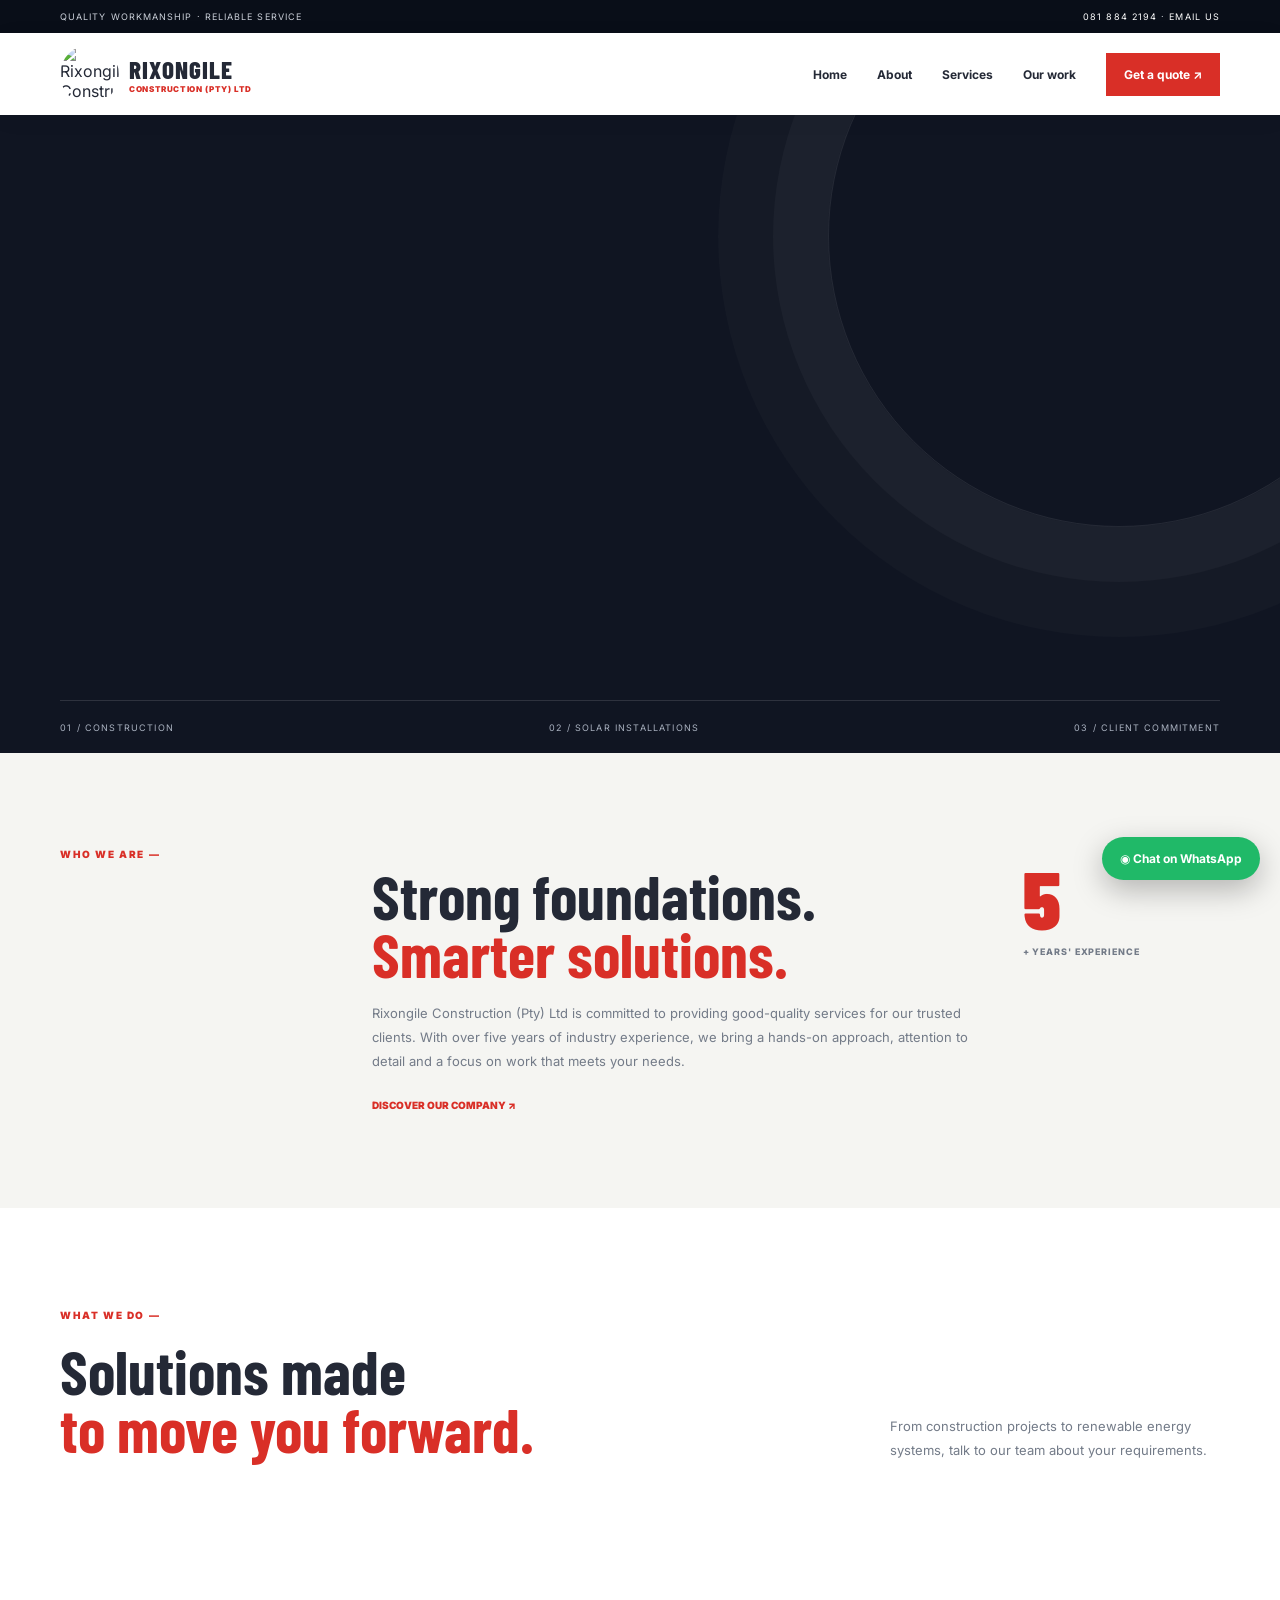
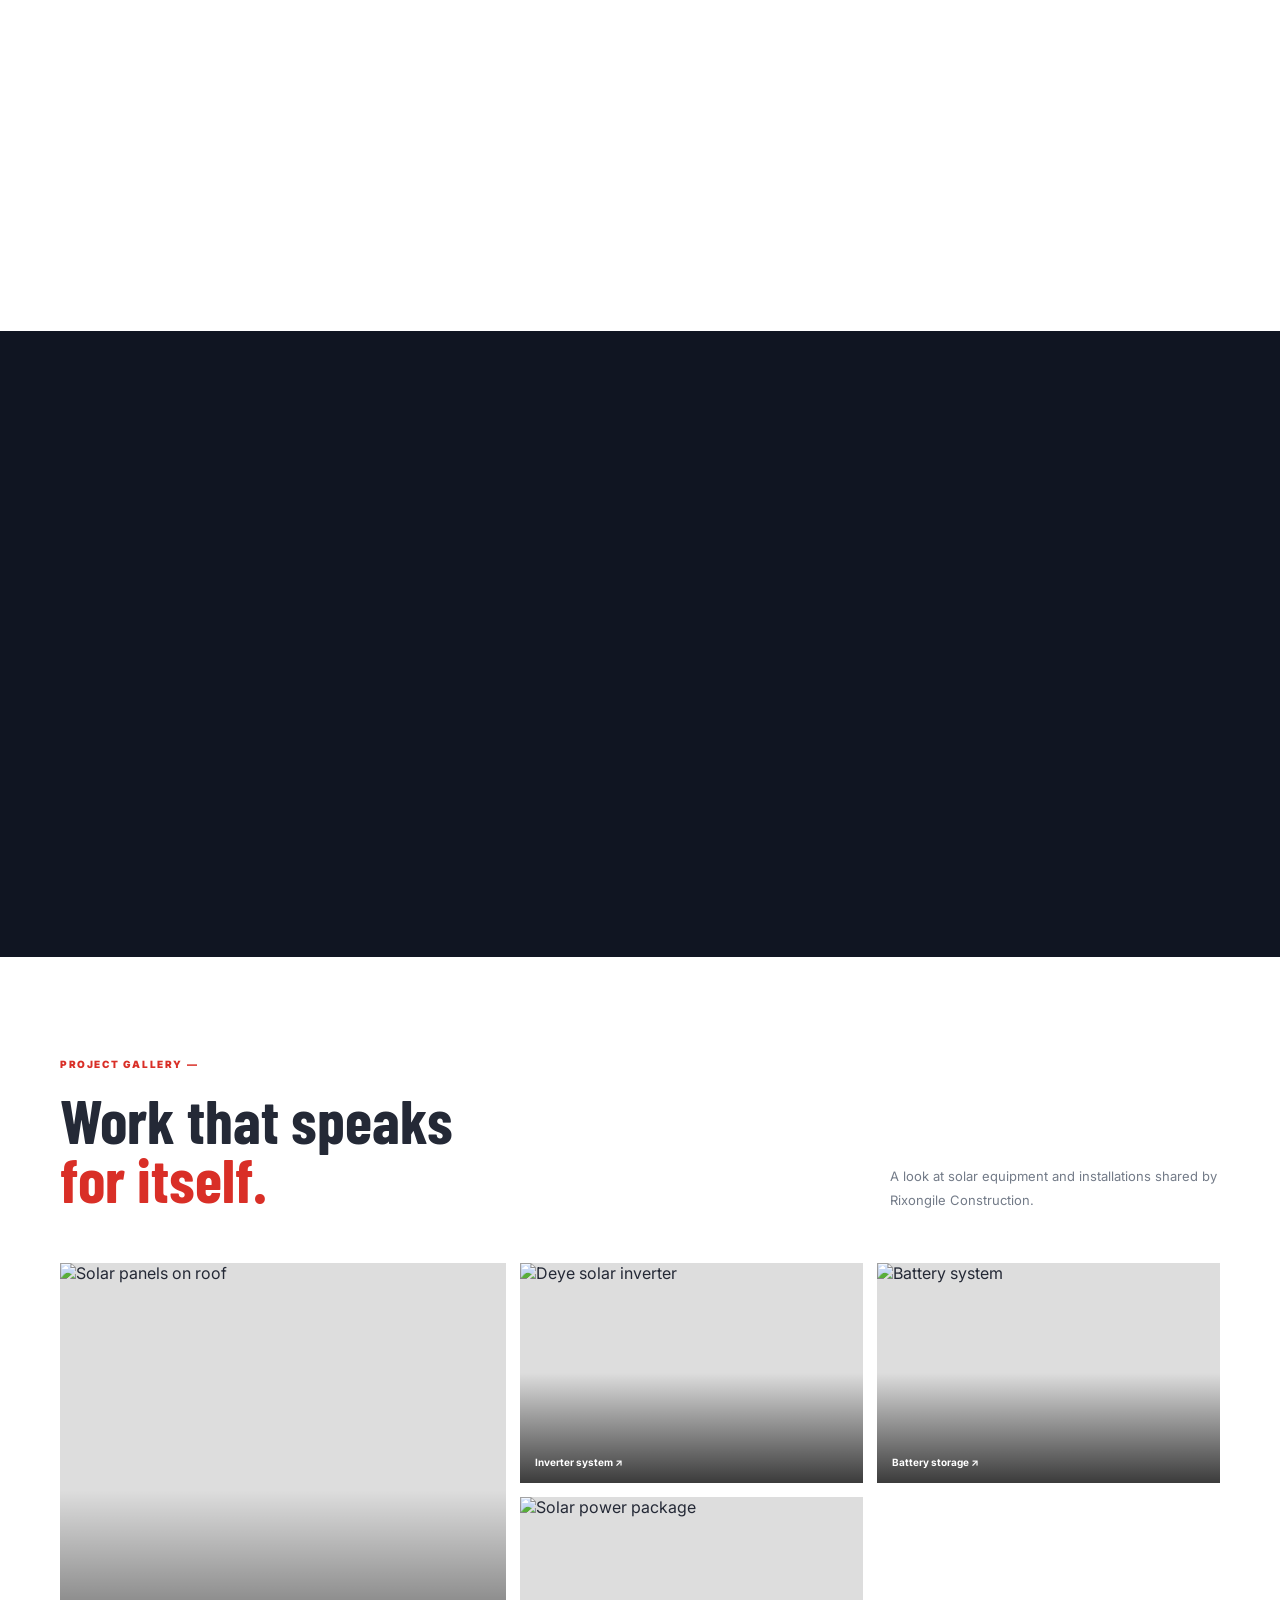
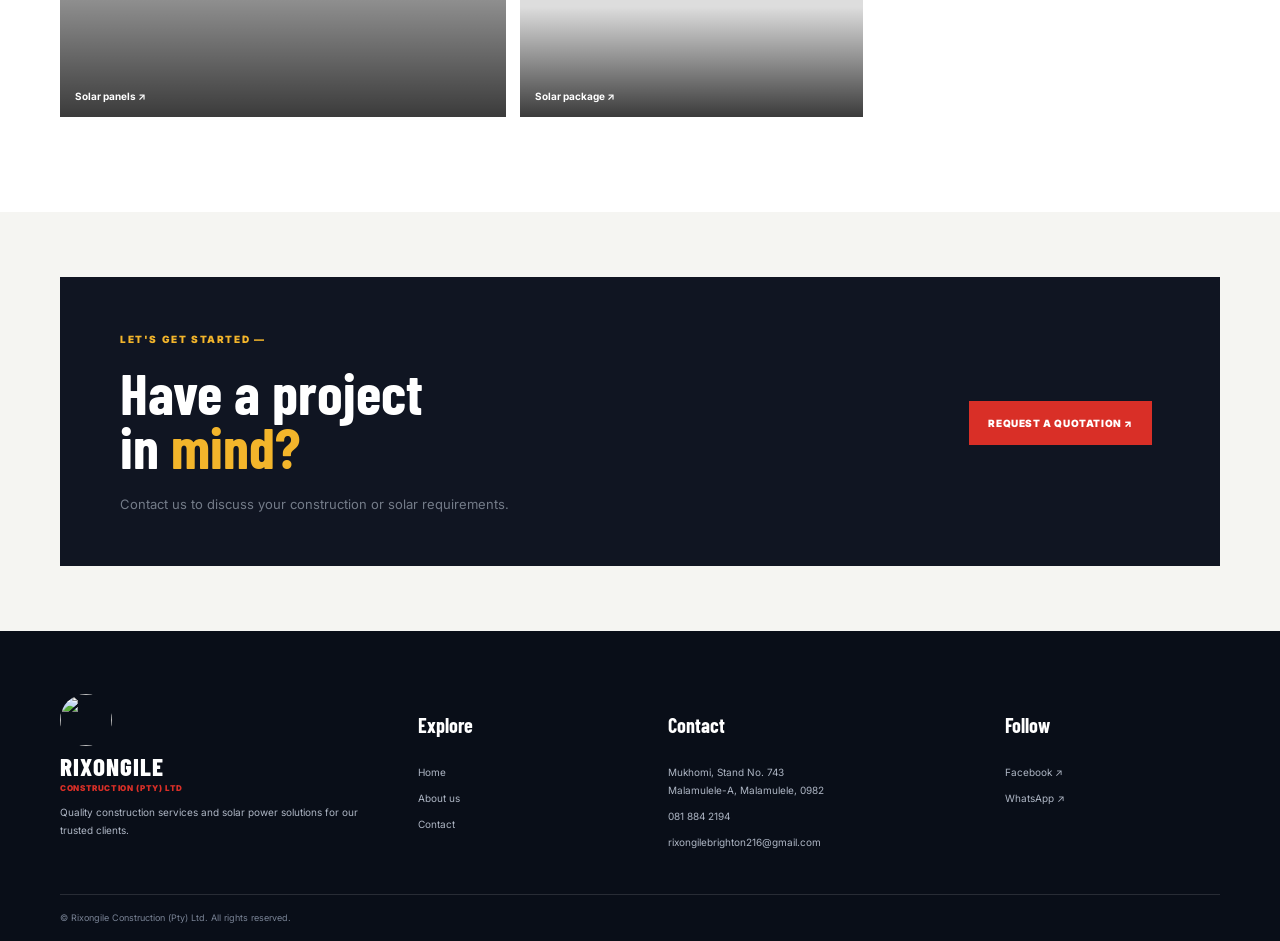
==== index.html @ 3d1c003c "commit commit" ====
<!doctype html><html lang="en"><head><meta charset="UTF-8"><meta name="viewport" content="width=device-width, initial-scale=1"><meta name="theme-color" content="#101522"><link rel="preconnect" href="https://fonts.googleapis.com"><link rel="preconnect" href="https://fonts.gstatic.com" crossorigin><link href="https://fonts.googleapis.com/css2?family=Barlow+Condensed:wght@500;600;700;800;900&family=Inter:wght@400;500;600;700;800&display=swap" rel="stylesheet"><link rel="stylesheet" href="styles.css"><meta name="description" content="Rixongile Construction (Pty) Ltd — construction and solar power solutions."><title>Rixongile Construction | Construction & Solar Solutions</title></head><body><div class="top"><div class="container">QUALITY WORKMANSHIP · RELIABLE SERVICE <span><a href="tel:+27818842194">081 884 2194</a> · <a href="mailto:rixongilebrighton216@gmail.com">EMAIL US</a></span></div></div><header><div class="container nav"><a class="brand" href="index.html"><img src="assets/logo-rixongile.jpg" alt="Rixongile Construction logo"><span><b>RIXONGILE</b><small>CONSTRUCTION (PTY) LTD</small></span></a><button class="menu" aria-label="Toggle menu">☰</button><nav><a href="index.html">Home</a><a href="about.html">About</a><a href="index.html#services">Services</a><a href="index.html#work">Our work</a><a class="navbtn" href="contact.html">Get a quote ↗</a></nav></div></header><main><section class="hero"><div class="container heroGrid"><div class="reveal"><label>BUILDING TRUST. POWERING TOMORROW.</label><h1>BUILD WITH<br><em>CONFIDENCE.</em></h1><p>Practical construction services and dependable solar solutions, delivered with care, quality and commitment.</p><a class="btn red" href="contact.html">REQUEST A FREE QUOTE ↗</a> <a class="btn ghost" href="#services">EXPLORE SERVICES</a><div class="proof">✓ &nbsp; Over 5 years of industry experience</div></div><div class="heroPic reveal"><img src="assets/solar-panels-roof.jpg" alt="Solar panels installed on a roof"><div class="float">☀ &nbsp; SOLAR POWER SOLUTIONS</div></div></div><div class="container strip">01 / CONSTRUCTION <span>02 / SOLAR INSTALLATIONS</span><span>03 / CLIENT COMMITMENT</span></div></section>
<section class="intro section"><div class="container introGrid"><label>WHO WE ARE —</label><div><h2>Strong foundations.<br><em>Smarter solutions.</em></h2><p>Rixongile Construction (Pty) Ltd is committed to providing good-quality services for our trusted clients. With over five years of industry experience, we bring a hands-on approach, attention to detail and a focus on work that meets your needs.</p><a class="link" href="about.html">DISCOVER OUR COMPANY ↗</a></div><strong class="stat">5<small>+ YEARS' EXPERIENCE</small></strong></div></section>
<section class="section" id="services"><div class="container"><div class="heading"><div><label>WHAT WE DO —</label><h2>Solutions made<br><em>to move you forward.</em></h2></div><p>From construction projects to renewable energy systems, talk to our team about your requirements.</p></div><div class="cards"><article class="card reveal" data-tilt><b>01</b><div class="symbol">⌂</div><h3>Construction services</h3><p>Quality-focused construction services shaped around your project needs, with clear communication from enquiry to completion.</p><a href="contact.html?service=Construction%20services">DISCUSS YOUR PROJECT ↗</a></article><article class="card reveal" data-tilt><b>02</b><div class="symbol">☼</div><h3>Solar power solutions</h3><p>Solar panels, inverters and battery storage solutions to help you make better use of clean, reliable energy.</p><a href="contact.html?service=Solar%20power%20solutions">ASK ABOUT SOLAR ↗</a></article><article class="card reveal" data-tilt><b>03</b><div class="symbol">✦</div><h3>Project consultations</h3><p>Tell us what you have in mind. We can discuss your goals, site requirements and next steps for a quotation.</p><a href="contact.html?service=Project%20consultation">START A CONVERSATION ↗</a></article></div></div></section>
<section class="dark section"><div class="container split"><img class="featureImg reveal" src="assets/solar-inverter-installation.jpg" alt="Solar inverter and battery installation"><div class="reveal"><label>WHY CHOOSE US —</label><h2>Quality is not<br><em>an afterthought.</em></h2><p>We believe good service starts with understanding what matters to the client. Our focus is on practical solutions, professional conduct and quality work.</p><ul><li>✓ More than 5 years of industry experience</li><li>✓ Customer-focused service</li><li>✓ Construction and solar enquiries</li><li>✓ Clear communication and quotations</li></ul><a class="btn white" href="about.html">MORE ABOUT US ↗</a></div></div></section>
<section class="section" id="work"><div class="container"><div class="heading"><div><label>PROJECT GALLERY —</label><h2>Work that speaks<br><em>for itself.</em></h2></div><p>A look at solar equipment and installations shared by Rixongile Construction.</p></div><div class="gallery"><a href="assets/solar-panels-roof.jpg" target="_blank"><img src="assets/solar-panels-roof.jpg" alt="Solar panels on roof"><b>Solar panels ↗</b></a><a href="assets/solar-inverter-system.jpg" target="_blank"><img src="assets/solar-inverter-system.jpg" alt="Deye solar inverter"><b>Inverter system ↗</b></a><a href="assets/solar-system-installation.jpg" target="_blank"><img src="assets/solar-system-installation.jpg" alt="Battery system"><b>Battery storage ↗</b></a><a href="assets/solar-advertisement.jpg" target="_blank"><img src="assets/solar-advertisement.jpg" alt="Solar power package"><b>Solar package ↗</b></a></div></div></section>
<section class="callout"><div class="container callInner"><div><label>LET'S GET STARTED —</label><h2>Have a project<br>in <em>mind?</em></h2><p>Contact us to discuss your construction or solar requirements.</p></div><a class="btn red" href="contact.html">REQUEST A QUOTATION ↗</a></div></section></main><footer><div class="container foot"><div><a class="brand inverse" href="index.html"><img src="assets/logo-rixongile.jpg" alt=""><span><b>RIXONGILE</b><small>CONSTRUCTION (PTY) LTD</small></span></a><p>Quality construction services and solar power solutions for our trusted clients.</p></div><div><h4>Explore</h4><a href="index.html">Home</a><a href="about.html">About us</a><a href="contact.html">Contact</a></div><div><h4>Contact</h4><p>Mukhomi, Stand No. 743<br>Malamulele-A, Malamulele, 0982</p><a href="tel:+27818842194">081 884 2194</a><a href="mailto:rixongilebrighton216@gmail.com">rixongilebrighton216@gmail.com</a></div><div><h4>Follow</h4><a target="_blank" rel="noopener" href="https://www.facebook.com/p/Rixongile-construction-ptyltd-61550637435289/">Facebook ↗</a><a href="https://wa.me/27818842194">WhatsApp ↗</a></div></div><div class="container copyright">© <span id="year"></span> Rixongile Construction (Pty) Ltd. All rights reserved.</div></footer><a class="whatsapp" target="_blank" rel="noopener" href="https://wa.me/27818842194?text=Hello%20Rixongile%20Construction%2C%20I%20would%20like%20to%20make%20an%20enquiry.">◉ <b>Chat on WhatsApp</b></a><script src="script.js"></script></body></html>
---- styles.css ----
*{box-sizing:border-box} :root{--navy:#101522;--red:#d92f27;--gold:#f3b52b;--ink:#242936;--muted:#737b88;--paper:#f5f5f2}html{scroll-behavior:smooth;scroll-padding-top:90px}body{margin:0;font-family:Inter,Arial,sans-serif;color:var(--ink)}a{text-decoration:none;color:inherit}.container{width:min(1160px,calc(100% - 42px));margin:auto}.top{background:#090e18;color:#cbd0d9;font-size:9px;letter-spacing:.12em;padding:11px 0}.top .container{display:flex;justify-content:space-between}.top a{color:white}header{height:82px;position:sticky;top:0;z-index:20;background:#fff;box-shadow:0 4px 22px #0000000c}.nav{height:100%;display:flex;align-items:center;justify-content:space-between}.brand{display:flex;align-items:center;gap:10px}.brand img{width:59px;height:59px;object-fit:contain;border-radius:50%}.brand span{display:flex;flex-direction:column}.brand b{font:800 25px 'Barlow Condensed',sans-serif;letter-spacing:.04em}.brand small{font-size:8px;font-weight:900;color:var(--red);letter-spacing:.08em}.nav nav{display:flex;align-items:center;gap:30px;font-size:12px;font-weight:700}.nav nav a:hover{color:var(--red)}.navbtn{background:var(--red);color:white!important;padding:14px 18px}.menu{display:none;border:0;background:none;font-size:25px}.hero{background:var(--navy);color:#fff;position:relative;overflow:hidden}.hero:after{content:"";position:absolute;width:580px;height:580px;border:1px solid #ffffff16;border-radius:50%;right:-130px;top:-170px;box-shadow:0 0 0 55px #ffffff08,0 0 0 110px #ffffff05}.heroGrid{min-height:585px;display:grid;grid-template-columns:1fr 1fr;align-items:center;gap:55px;padding-top:45px;padding-bottom:70px;position:relative;z-index:1}.hero label,.innerHero label,label{font-size:10px;font-weight:900;letter-spacing:.16em;color:var(--red)}.hero label,.innerHero label,.dark label,.callout label{color:var(--gold)}h1,h2,h3{font-family:'Barlow Condensed',sans-serif}h1{font-size:clamp(66px,8vw,100px);line-height:.85;margin:24px 0}h1 em,h2 em{font-style:normal;color:var(--gold)}h2{font-size:clamp(43px,5vw,62px);line-height:.94;margin:18px 0}p{font-size:13px;line-height:1.85;color:var(--muted)}.hero p,.innerHero p,.dark p{color:#c0c7d2;max-width:490px}.btn{display:inline-block;padding:16px 19px;font-size:10px;font-weight:900;letter-spacing:.06em;margin:14px 8px 10px 0;transition:.3s}.btn:hover{transform:translateY(-4px);box-shadow:0 12px 24px #0003}.red{background:var(--red);color:#fff}.ghost{border:1px solid #ffffff66;color:white}.white{background:#fff;color:var(--navy)}.proof{margin-top:27px;font-size:11px;color:#e5e8ed}.heroPic{height:420px;position:relative;perspective:900px}.heroPic img{width:100%;height:100%;object-fit:cover;border:8px solid #ffffff15;box-shadow:0 30px 65px #0007;transform:rotateY(-7deg);transition:.5s}.heroPic img:hover{transform:rotateY(0) translateY(-6px)}.float{position:absolute;bottom:20px;left:-20px;background:white;color:var(--ink);padding:17px;font-size:10px;font-weight:900;box-shadow:0 15px 35px #0003}.strip{height:53px;display:flex;align-items:center;justify-content:space-between;color:#aab2c0;font-size:9px;letter-spacing:.13em;border-top:1px solid #ffffff20}.section{padding:95px 0}.intro{background:var(--paper)}.introGrid{display:grid;grid-template-columns:1fr 2.2fr .7fr;gap:30px}.intro h2 em,.heading h2 em,.contactGrid h2 em{color:var(--red)}.stat{font:900 82px 'Barlow Condensed';color:var(--red)}.stat small{display:block;font:800 9px Inter;color:var(--muted);letter-spacing:.1em}.link,.card a{color:var(--red);font-size:10px;font-weight:900;display:inline-block;margin-top:13px}.heading{display:flex;justify-content:space-between;align-items:end;gap:30px;margin-bottom:38px}.heading p{max-width:330px}.cards{display:grid;grid-template-columns:repeat(3,1fr);gap:17px}.card{background:#f5f5f3;padding:30px;min-height:270px;border:1px solid #e9e9e8;transition:.35s;transform-style:preserve-3d}.card:hover{background:#fff;box-shadow:0 20px 55px #10152220}.card> b{font:700 14px 'Barlow Condensed';color:#9299a4}.symbol{font-size:40px;color:var(--red);margin:27px 0 12px;transform:translateZ(25px)}.card h3{font-size:29px;margin:8px 0}.card p{font-size:12px}.dark{background:var(--navy);color:#fff}.split{display:grid;grid-template-columns:1fr 1fr;align-items:center;gap:75px}.featureImg{width:100%;height:420px;object-fit:cover;box-shadow:18px 18px 0 var(--red)}.dark ul{list-style:none;padding:0;margin:25px 0}.dark li{font-size:11px;color:#dce0e7;margin:14px 0}.gallery{display:grid;grid-template-columns:1.3fr 1fr 1fr;grid-auto-rows:220px;gap:14px}.gallery a{position:relative;overflow:hidden;background:#ddd}.gallery a:first-child{grid-row:span 2}.gallery img{width:100%;height:100%;object-fit:cover;transition:.6s}.gallery a:hover img{transform:scale(1.08)}.gallery a:after{content:"";position:absolute;inset:50% 0 0;background:linear-gradient(transparent,#000b)}.gallery b{position:absolute;bottom:15px;left:15px;color:white;z-index:1;font-size:10px}.callout{background:var(--paper);padding:65px 0}.callInner{background:var(--navy);color:white;padding:50px 60px;display:flex;align-items:center;justify-content:space-between;gap:30px}.callInner h2{font-size:58px}.callInner p{margin-bottom:0}.innerHero{background:var(--navy);color:white;padding:85px 0;position:relative;overflow:hidden}.innerHero:after{content:"";position:absolute;right:10%;top:-120px;width:420px;height:420px;border:1px solid #ffffff20;border-radius:50%;box-shadow:0 0 0 50px #ffffff08}.innerHero .container{position:relative;z-index:1}.innerHero h1{font-size:clamp(65px,8vw,90px)}.aboutSplit{padding-top:10px}.contactGrid{display:grid;grid-template-columns:.9fr 1.1fr;gap:75px}.contactGrid h2{font-size:58px}.contactItem{display:flex;gap:15px;align-items:center;margin:26px 0;color:var(--red);font-size:23px}.contactItem span{display:flex;flex-direction:column;gap:6px;color:var(--ink)}.contactItem small{font-size:9px;letter-spacing:.12em;color:#89909a;font-weight:900}.contactItem b{font-size:12px}.formBox{background:var(--paper);padding:32px}.formBox h3{font-size:32px;margin:0}.formBox>p{font-size:11px}.formBox form{display:flex;flex-direction:column}.formBox label{color:var(--ink);font-size:10px;letter-spacing:0;margin:12px 0 6px}.formBox input,.formBox select,.formBox textarea{border:1px solid #dfe1e4;background:#fff;padding:13px;font:12px Inter;outline:none}.formBox input:focus,.formBox select:focus,.formBox textarea:focus{border-color:var(--red)}.formBox button{border:0;cursor:pointer;margin-top:18px}.formBox small{font-size:9px;color:#7c8490;line-height:1.6;margin-top:12px}.hours{display:grid;grid-template-columns:1fr 1fr;gap:70px;align-items:center}.hoursBox{background:#fff;color:var(--ink);padding:25px 30px}.hoursBox p{display:flex;justify-content:space-between;border-bottom:1px solid #eee;padding:10px 0;font-size:11px}.hoursBox b{color:var(--ink)}.hoursBox small{font-size:9px;color:#7b8390;line-height:1.6}footer{background:#090e18;color:#fff;padding:55px 0 18px}.foot{display:grid;grid-template-columns:1.5fr 1fr 1.4fr 1fr;gap:35px;padding-bottom:35px}.foot p,.foot a{font-size:10px;line-height:1.8;color:#aeb6c4;display:block;margin:8px 0}.foot h4{font:700 20px 'Barlow Condensed'}.inverse b{color:#fff}.inverse img{width:52px;height:52px}.copyright{border-top:1px solid #ffffff20;padding-top:17px;color:#798395;font-size:9px}.whatsapp{position:fixed;right:20px;bottom:20px;background:#20b968;color:#fff;border-radius:35px;padding:14px 18px;z-index:30;box-shadow:0 10px 30px #0004;font-size:12px}.reveal{opacity:0;transform:translateY(22px);transition:.7s}.reveal.visible{opacity:1;transform:none}@media(max-width:850px){.nav nav{gap:15px}.heroGrid{gap:25px}.split{gap:40px}.foot{grid-template-columns:1fr 1fr}.contactGrid{gap:35px}}@media(max-width:650px){.container{width:calc(100% - 34px)}.top .container{justify-content:center}.top .container:before{content:"";display:none}.top .container{font-size:8px}.top .container span{margin-left:10px}header{height:70px}.brand img{width:48px;height:48px}.brand b{font-size:22px}.menu{display:block}.nav nav{display:none;position:absolute;top:70px;left:0;right:0;background:white;padding:15px 22px 22px;box-shadow:0 12px 20px #0002;flex-direction:column;align-items:stretch;gap:0}.nav nav.open{display:flex}.nav nav a{padding:13px 0;border-bottom:1px solid #eee}.nav nav .navbtn{text-align:center;margin-top:10px;padding:13px}.heroGrid{grid-template-columns:1fr;padding-top:58px;padding-bottom:70px;gap:35px}.heroGrid h1{font-size:72px}.heroPic{height:300px}.heroPic img{transform:none}.float{left:0;bottom:10px}.strip{font-size:7px}.strip span:nth-child(2){display:none}.section{padding:68px 0}.introGrid{grid-template-columns:1fr;gap:16px}.stat{font-size:60px}.heading{display:block}.heading p{margin-top:15px}.cards{grid-template-columns:1fr}.card{min-height:230px}.split,.contactGrid,.hours{grid-template-columns:1fr;gap:38px}.featureImg{height:310px;box-shadow:12px 12px 0 var(--red)}.gallery{grid-template-columns:1fr 1fr;grid-auto-rows:160px;gap:9px}.gallery a:first-child{grid-row:span 2}.callInner{display:block;padding:32px 25px}.callInner h2{font-size:48px}.innerHero{padding:65px 0}.innerHero h1{font-size:65px}.contactGrid h2{font-size:50px}.formBox{padding:25px 19px}.foot{grid-template-columns:1fr 1fr;gap:20px}.foot>div:first-child{grid-column:span 2}.whatsapp{right:12px;bottom:12px;padding:12px 15px}}@media(prefers-reduced-motion:reduce){*{scroll-behavior:auto!important;transition:none!important}.reveal{opacity:1;transform:none}}
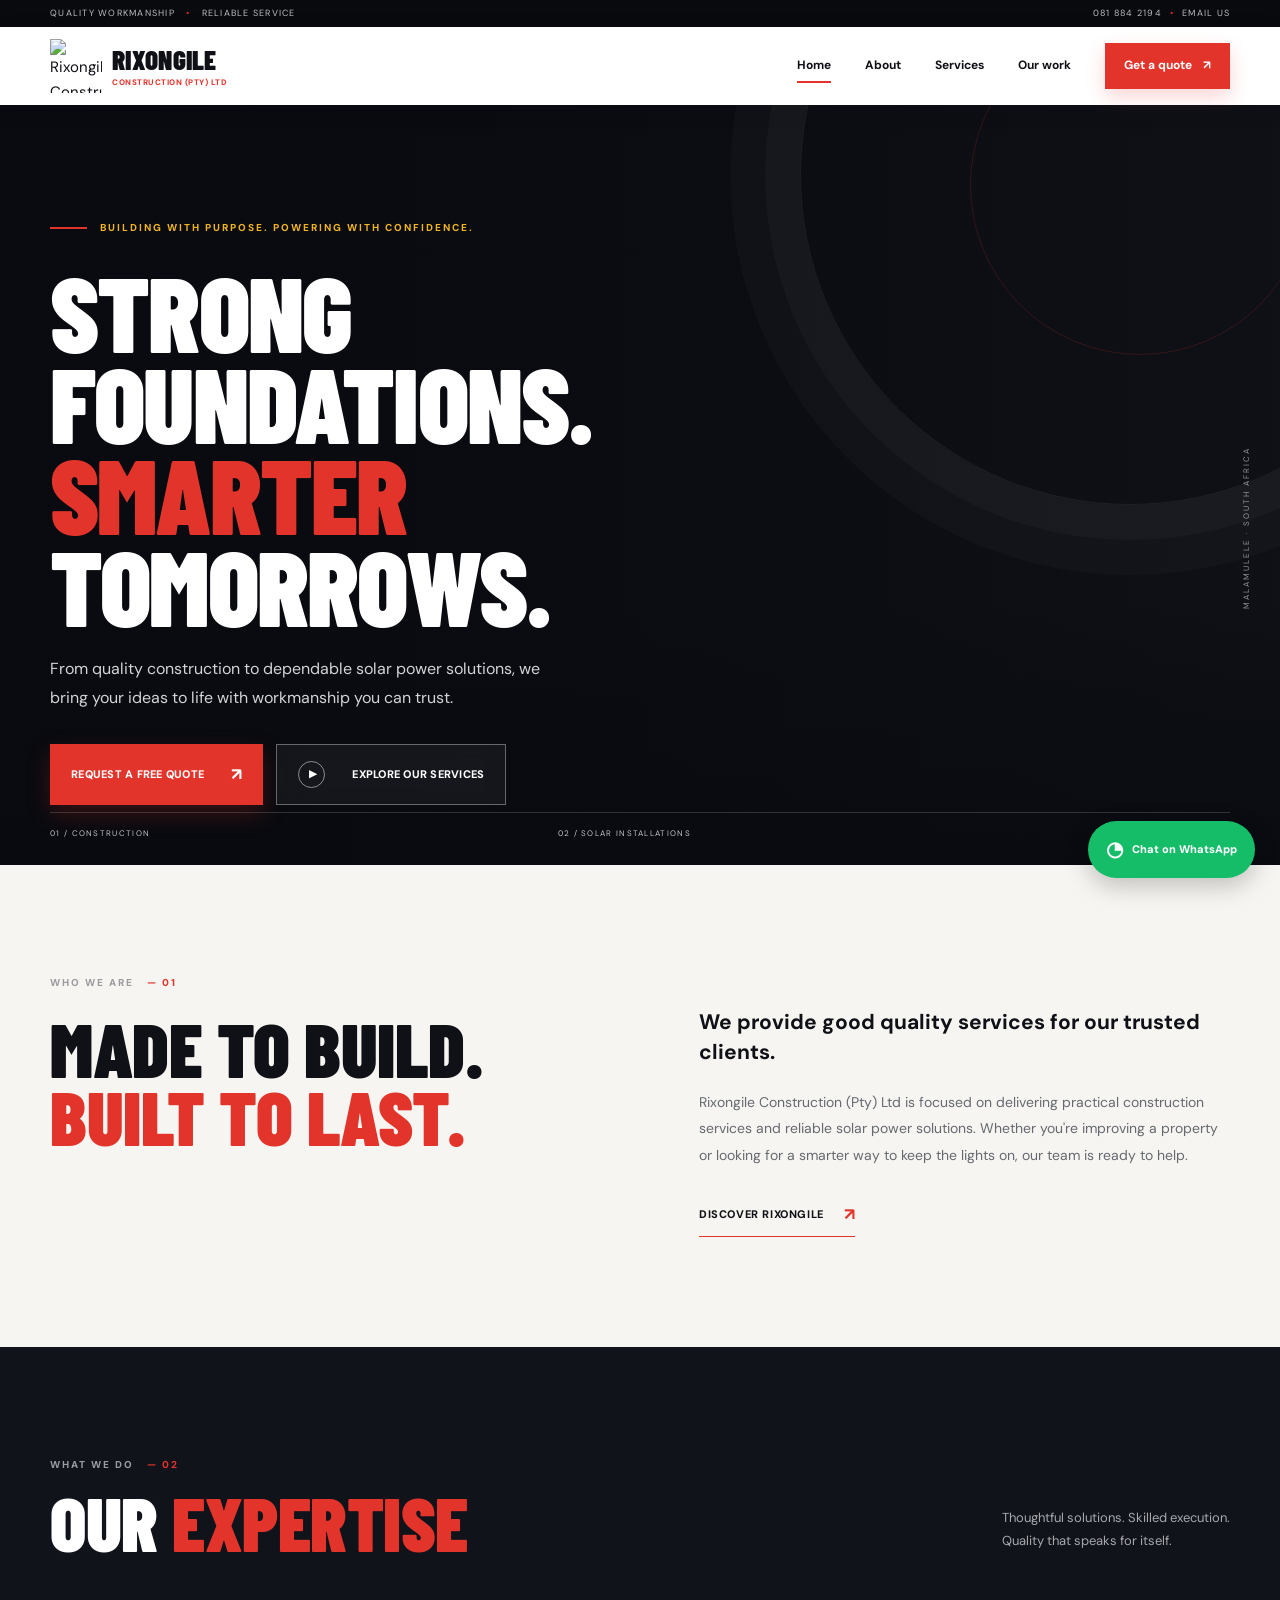
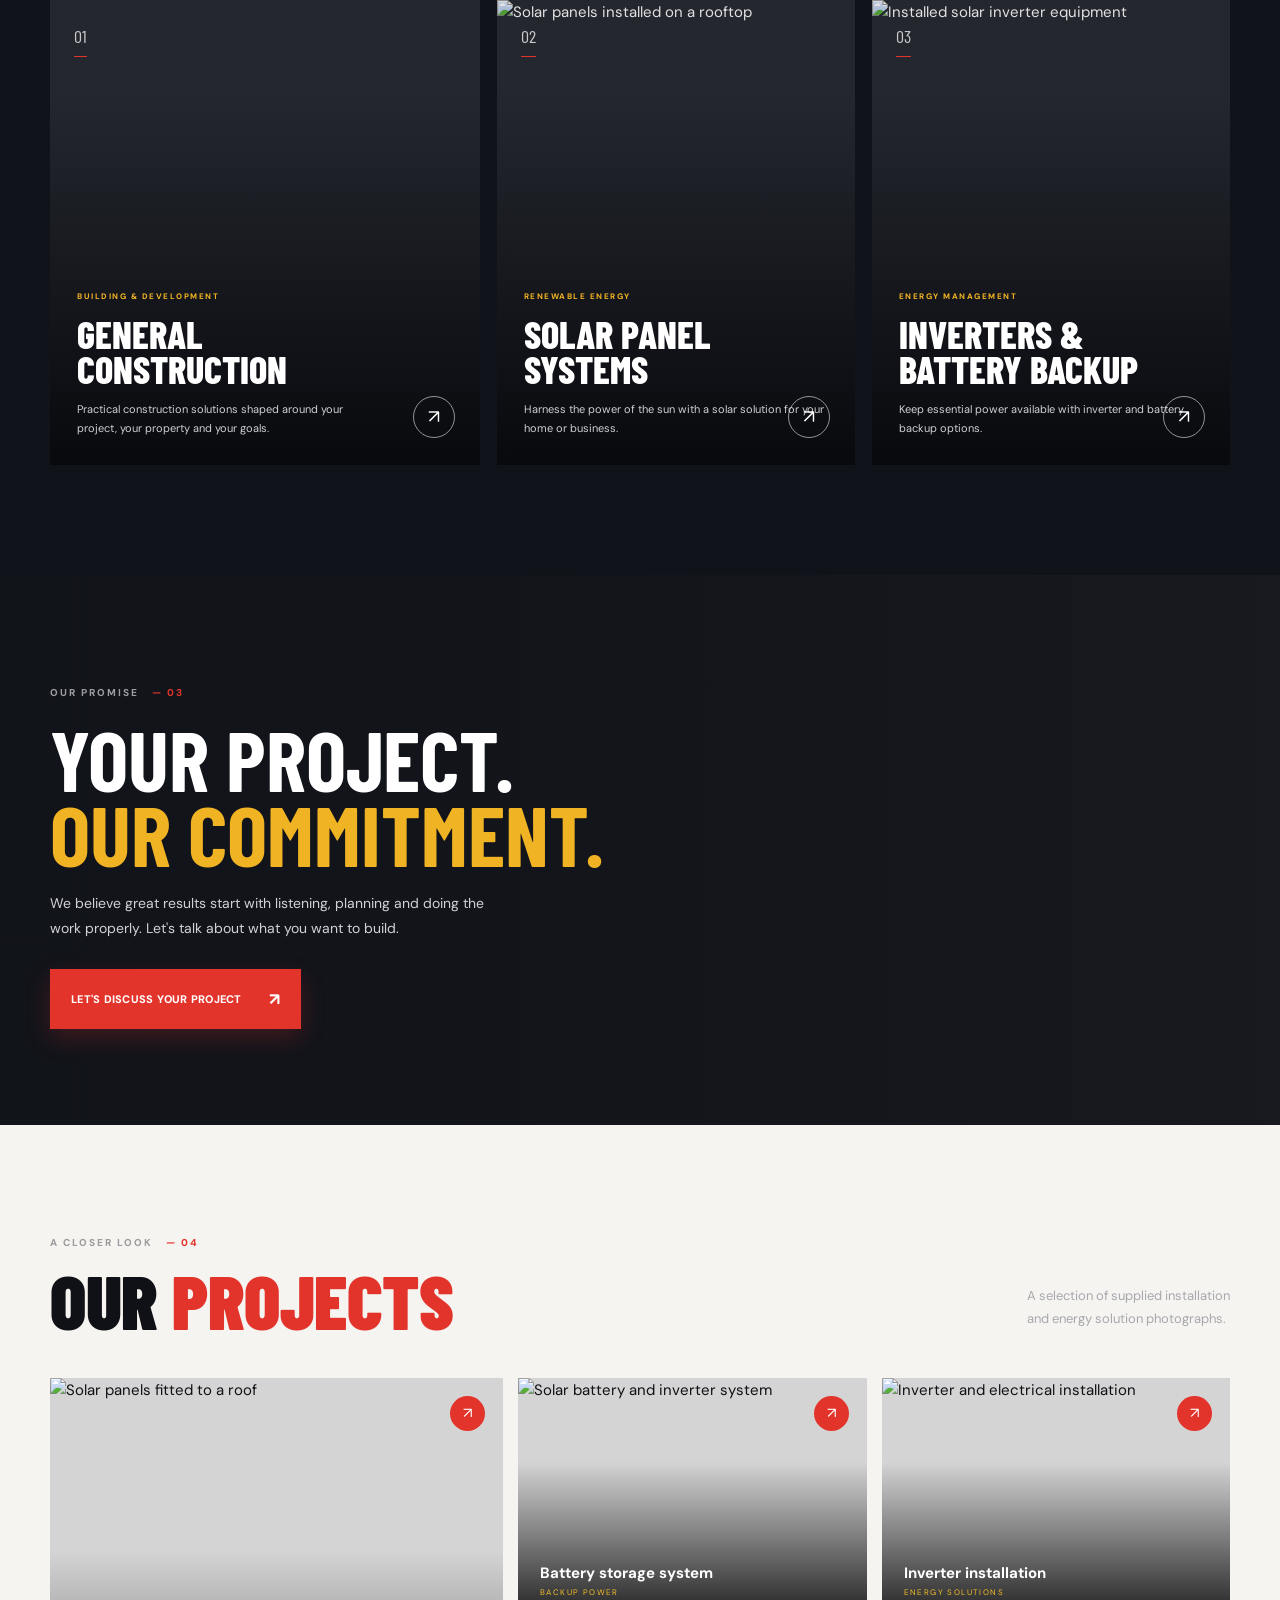
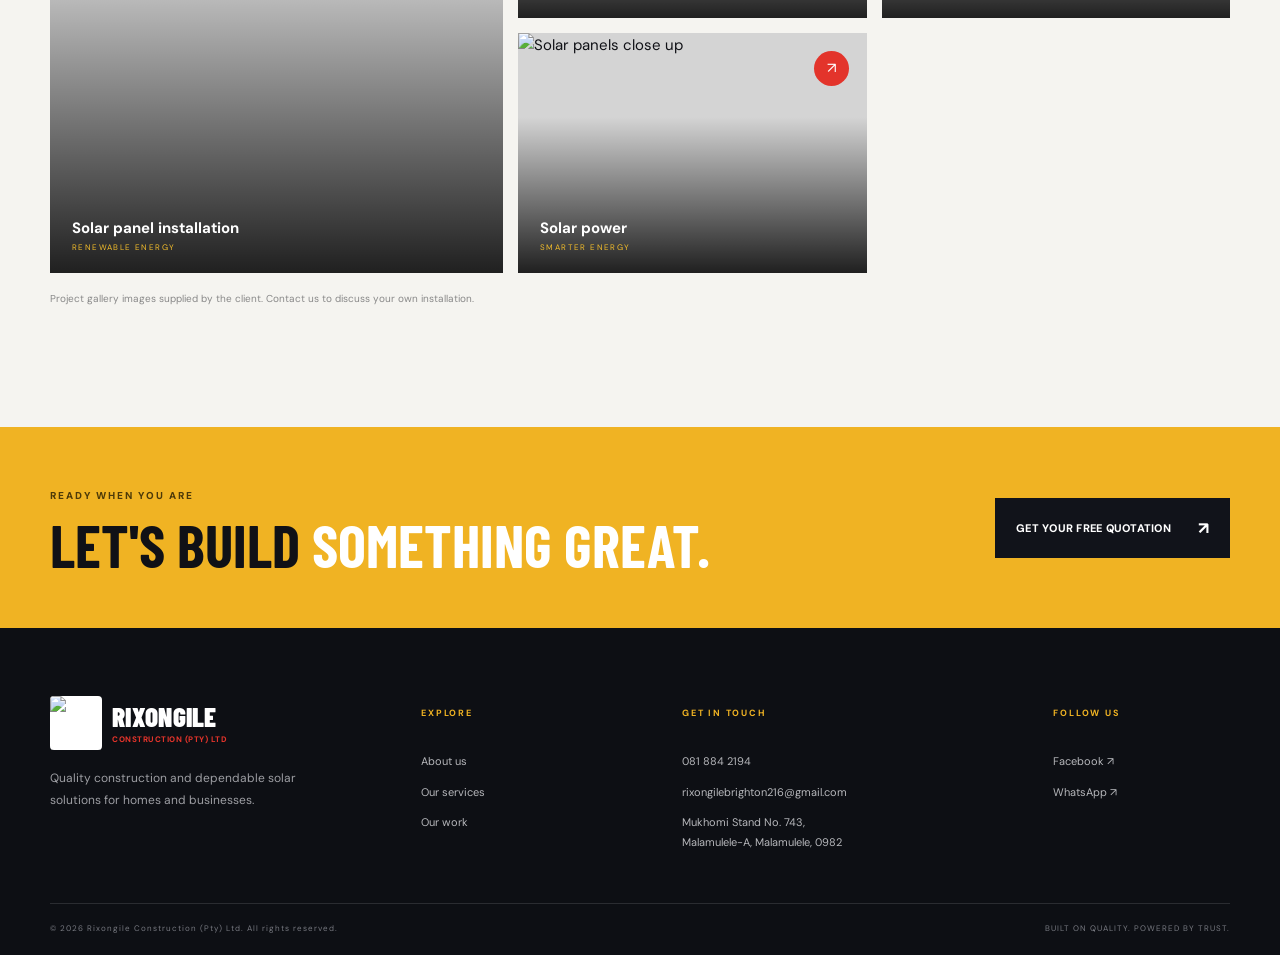
==== commit 35023281: "add files commit" ====
--- a/index.html
+++ b/index.html
@@ -1,6 +1,49 @@
-<!doctype html><html lang="en"><head><meta charset="UTF-8"><meta name="viewport" content="width=device-width, initial-scale=1"><meta name="theme-color" content="#101522"><link rel="preconnect" href="https://fonts.googleapis.com"><link rel="preconnect" href="https://fonts.gstatic.com" crossorigin><link href="https://fonts.googleapis.com/css2?family=Barlow+Condensed:wght@500;600;700;800;900&family=Inter:wght@400;500;600;700;800&display=swap" rel="stylesheet"><link rel="stylesheet" href="styles.css"><meta name="description" content="Rixongile Construction (Pty) Ltd — construction and solar power solutions."><title>Rixongile Construction | Construction & Solar Solutions</title></head><body><div class="top"><div class="container">QUALITY WORKMANSHIP · RELIABLE SERVICE <span><a href="tel:+27818842194">081 884 2194</a> · <a href="mailto:rixongilebrighton216@gmail.com">EMAIL US</a></span></div></div><header><div class="container nav"><a class="brand" href="index.html"><img src="assets/logo-rixongile.jpg" alt="Rixongile Construction logo"><span><b>RIXONGILE</b><small>CONSTRUCTION (PTY) LTD</small></span></a><button class="menu" aria-label="Toggle menu">☰</button><nav><a href="index.html">Home</a><a href="about.html">About</a><a href="index.html#services">Services</a><a href="index.html#work">Our work</a><a class="navbtn" href="contact.html">Get a quote ↗</a></nav></div></header><main><section class="hero"><div class="container heroGrid"><div class="reveal"><label>BUILDING TRUST. POWERING TOMORROW.</label><h1>BUILD WITH<br><em>CONFIDENCE.</em></h1><p>Practical construction services and dependable solar solutions, delivered with care, quality and commitment.</p><a class="btn red" href="contact.html">REQUEST A FREE QUOTE ↗</a> <a class="btn ghost" href="#services">EXPLORE SERVICES</a><div class="proof">✓ &nbsp; Over 5 years of industry experience</div></div><div class="heroPic reveal"><img src="assets/solar-panels-roof.jpg" alt="Solar panels installed on a roof"><div class="float">☀ &nbsp; SOLAR POWER SOLUTIONS</div></div></div><div class="container strip">01 / CONSTRUCTION <span>02 / SOLAR INSTALLATIONS</span><span>03 / CLIENT COMMITMENT</span></div></section>
-<section class="intro section"><div class="container introGrid"><label>WHO WE ARE —</label><div><h2>Strong foundations.<br><em>Smarter solutions.</em></h2><p>Rixongile Construction (Pty) Ltd is committed to providing good-quality services for our trusted clients. With over five years of industry experience, we bring a hands-on approach, attention to detail and a focus on work that meets your needs.</p><a class="link" href="about.html">DISCOVER OUR COMPANY ↗</a></div><strong class="stat">5<small>+ YEARS' EXPERIENCE</small></strong></div></section>
-<section class="section" id="services"><div class="container"><div class="heading"><div><label>WHAT WE DO —</label><h2>Solutions made<br><em>to move you forward.</em></h2></div><p>From construction projects to renewable energy systems, talk to our team about your requirements.</p></div><div class="cards"><article class="card reveal" data-tilt><b>01</b><div class="symbol">⌂</div><h3>Construction services</h3><p>Quality-focused construction services shaped around your project needs, with clear communication from enquiry to completion.</p><a href="contact.html?service=Construction%20services">DISCUSS YOUR PROJECT ↗</a></article><article class="card reveal" data-tilt><b>02</b><div class="symbol">☼</div><h3>Solar power solutions</h3><p>Solar panels, inverters and battery storage solutions to help you make better use of clean, reliable energy.</p><a href="contact.html?service=Solar%20power%20solutions">ASK ABOUT SOLAR ↗</a></article><article class="card reveal" data-tilt><b>03</b><div class="symbol">✦</div><h3>Project consultations</h3><p>Tell us what you have in mind. We can discuss your goals, site requirements and next steps for a quotation.</p><a href="contact.html?service=Project%20consultation">START A CONVERSATION ↗</a></article></div></div></section>
-<section class="dark section"><div class="container split"><img class="featureImg reveal" src="assets/solar-inverter-installation.jpg" alt="Solar inverter and battery installation"><div class="reveal"><label>WHY CHOOSE US —</label><h2>Quality is not<br><em>an afterthought.</em></h2><p>We believe good service starts with understanding what matters to the client. Our focus is on practical solutions, professional conduct and quality work.</p><ul><li>✓ More than 5 years of industry experience</li><li>✓ Customer-focused service</li><li>✓ Construction and solar enquiries</li><li>✓ Clear communication and quotations</li></ul><a class="btn white" href="about.html">MORE ABOUT US ↗</a></div></div></section>
-<section class="section" id="work"><div class="container"><div class="heading"><div><label>PROJECT GALLERY —</label><h2>Work that speaks<br><em>for itself.</em></h2></div><p>A look at solar equipment and installations shared by Rixongile Construction.</p></div><div class="gallery"><a href="assets/solar-panels-roof.jpg" target="_blank"><img src="assets/solar-panels-roof.jpg" alt="Solar panels on roof"><b>Solar panels ↗</b></a><a href="assets/solar-inverter-system.jpg" target="_blank"><img src="assets/solar-inverter-system.jpg" alt="Deye solar inverter"><b>Inverter system ↗</b></a><a href="assets/solar-system-installation.jpg" target="_blank"><img src="assets/solar-system-installation.jpg" alt="Battery system"><b>Battery storage ↗</b></a><a href="assets/solar-advertisement.jpg" target="_blank"><img src="assets/solar-advertisement.jpg" alt="Solar power package"><b>Solar package ↗</b></a></div></div></section>
-<section class="callout"><div class="container callInner"><div><label>LET'S GET STARTED —</label><h2>Have a project<br>in <em>mind?</em></h2><p>Contact us to discuss your construction or solar requirements.</p></div><a class="btn red" href="contact.html">REQUEST A QUOTATION ↗</a></div></section></main><footer><div class="container foot"><div><a class="brand inverse" href="index.html"><img src="assets/logo-rixongile.jpg" alt=""><span><b>RIXONGILE</b><small>CONSTRUCTION (PTY) LTD</small></span></a><p>Quality construction services and solar power solutions for our trusted clients.</p></div><div><h4>Explore</h4><a href="index.html">Home</a><a href="about.html">About us</a><a href="contact.html">Contact</a></div><div><h4>Contact</h4><p>Mukhomi, Stand No. 743<br>Malamulele-A, Malamulele, 0982</p><a href="tel:+27818842194">081 884 2194</a><a href="mailto:rixongilebrighton216@gmail.com">rixongilebrighton216@gmail.com</a></div><div><h4>Follow</h4><a target="_blank" rel="noopener" href="https://www.facebook.com/p/Rixongile-construction-ptyltd-61550637435289/">Facebook ↗</a><a href="https://wa.me/27818842194">WhatsApp ↗</a></div></div><div class="container copyright">© <span id="year"></span> Rixongile Construction (Pty) Ltd. All rights reserved.</div></footer><a class="whatsapp" target="_blank" rel="noopener" href="https://wa.me/27818842194?text=Hello%20Rixongile%20Construction%2C%20I%20would%20like%20to%20make%20an%20enquiry.">◉ <b>Chat on WhatsApp</b></a><script src="script.js"></script></body></html>+<!doctype html>
+<html lang="en">
+<head>
+  <meta charset="utf-8"><meta name="viewport" content="width=device-width,initial-scale=1">
+  <meta name="theme-color" content="#101116"><meta name="description" content="Rixongile Construction (Pty) Ltd — quality construction and solar power solutions in Malamulele and across South Africa. Request a free quotation.">
+  <title>Rixongile Construction (Pty) Ltd | Building Better. Powering Tomorrow.</title>
+  <link rel="preconnect" href="https://fonts.googleapis.com"><link rel="preconnect" href="https://fonts.gstatic.com" crossorigin>
+  <link href="https://fonts.googleapis.com/css2?family=Barlow+Condensed:wght@500;600;700;800;900&family=DM+Sans:wght@400;500;600;700;800&display=swap" rel="stylesheet">
+  <link rel="stylesheet" href="styles.css">
+</head>
+<body>
+  <div class="topline"><div class="wrap top-inner"><span>QUALITY WORKMANSHIP <i>•</i> RELIABLE SERVICE</span><span><a href="tel:+27818842194">081 884 2194</a><i>•</i><a href="mailto:rixongilebrighton216@gmail.com">EMAIL US</a></span></div></div>
+  <header class="site-header" id="top"><div class="wrap nav-wrap">
+    <a class="brand" href="index.html"><img src="assets/logo-rixongile.jpg" alt="Rixongile Construction logo"><span><b>RIXONGILE</b><small>CONSTRUCTION (PTY) LTD</small></span></a>
+    <button class="menu-toggle" aria-label="Open navigation" aria-expanded="false"><span></span><span></span><span></span></button>
+    <nav class="nav-links"><a class="active" href="index.html">Home</a><a href="about.html">About</a><a href="#services">Services</a><a href="#projects">Our work</a><a class="nav-cta" href="contact.html">Get a quote <b>↗</b></a></nav>
+  </div></header>
+  <main>
+    <section class="hero">
+      <div class="hero-photo"></div><div class="hero-shade"></div><div class="hero-orbit orbit-one"></div><div class="hero-orbit orbit-two"></div>
+      <div class="wrap hero-content"><div class="eyebrow reveal"><span class="eyebrow-line"></span> BUILDING WITH PURPOSE. POWERING WITH CONFIDENCE.</div>
+        <h1 class="reveal">STRONG FOUNDATIONS.<br><em>SMARTER</em> TOMORROWS.</h1>
+        <p class="hero-copy reveal">From quality construction to dependable solar power solutions, we bring your ideas to life with workmanship you can trust.</p>
+        <div class="hero-actions reveal"><a class="btn btn-red" href="contact.html">Request a free quote <span>↗</span></a><a class="btn btn-glass" href="#services"><span class="play">▶</span> Explore our services</a></div>
+        <div class="hero-trust reveal"><div class="trust-icon">✓</div><span>Committed to quality<br><b>Across South Africa</b></span><div class="trust-divider"></div><span class="trust-years">5+ <small>YEARS OF<br>EXPERIENCE</small></span></div>
+      </div>
+      <div class="hero-side-label">MALAMULELE · SOUTH AFRICA</div>
+      <div class="hero-bottom wrap"><span>01 / CONSTRUCTION</span><span>02 / SOLAR INSTALLATIONS</span><span>03 / CLIENT COMMITMENT</span></div>
+    </section>
+    <section class="intro-section section-pad"><div class="wrap intro-grid"><div class="intro-heading reveal"><div class="section-kicker">WHO WE ARE <span>— 01</span></div><h2>MADE TO BUILD.<br><em>BUILT TO LAST.</em></h2></div><div class="intro-copy reveal"><p class="lead">We provide good quality services for our trusted clients.</p><p>Rixongile Construction (Pty) Ltd is focused on delivering practical construction services and reliable solar power solutions. Whether you're improving a property or looking for a smarter way to keep the lights on, our team is ready to help.</p><a class="text-link" href="about.html">Discover Rixongile <span>↗</span></a></div></div></section>
+    <section class="services-section section-pad" id="services"><div class="wrap"><div class="section-head reveal"><div><div class="section-kicker">WHAT WE DO <span>— 02</span></div><h2>OUR <em>EXPERTISE</em></h2></div><p>Thoughtful solutions. Skilled execution.<br>Quality that speaks for itself.</p></div>
+      <div class="service-grid">
+        <article class="service-card service-feature reveal" data-tilt><div class="service-image construction-image"></div><div class="service-overlay"></div><div class="service-number">01</div><div class="service-info"><span>BUILDING & DEVELOPMENT</span><h3>GENERAL<br>CONSTRUCTION</h3><p>Practical construction solutions shaped around your project, your property and your goals.</p><a class="circle-arrow" href="contact.html" data-service="General construction" aria-label="Enquire about construction">↗</a></div></article>
+        <article class="service-card reveal" data-tilt><img src="assets/solar-panels.jpg" alt="Solar panels installed on a rooftop" loading="lazy"><div class="service-overlay"></div><div class="service-number">02</div><div class="service-info"><span>RENEWABLE ENERGY</span><h3>SOLAR PANEL<br>SYSTEMS</h3><p>Harness the power of the sun with a solar solution for your home or business.</p><a class="circle-arrow" href="contact.html" data-service="Solar panel installation" aria-label="Enquire about solar panels">↗</a></div></article>
+        <article class="service-card reveal" data-tilt><img src="assets/solar-inverter.jpg" alt="Installed solar inverter equipment" loading="lazy"><div class="service-overlay"></div><div class="service-number">03</div><div class="service-info"><span>ENERGY MANAGEMENT</span><h3>INVERTERS &<br>BATTERY BACKUP</h3><p>Keep essential power available with inverter and battery backup options.</p><a class="circle-arrow" href="contact.html" data-service="Inverters and battery backup" aria-label="Enquire about backup power">↗</a></div></article>
+      </div>
+    </div></section>
+    <section class="feature-band"><div class="feature-image"></div><div class="wrap feature-content"><div class="section-kicker">OUR PROMISE <span>— 03</span></div><h2>YOUR PROJECT.<br><em>OUR COMMITMENT.</em></h2><p>We believe great results start with listening, planning and doing the work properly. Let's talk about what you want to build.</p><a class="btn btn-red" href="contact.html">Let's discuss your project <span>↗</span></a></div></section>
+    <section class="projects-section section-pad" id="projects"><div class="wrap"><div class="section-head reveal"><div><div class="section-kicker">A CLOSER LOOK <span>— 04</span></div><h2>OUR <em>PROJECTS</em></h2></div><p>A selection of supplied installation<br>and energy solution photographs.</p></div>
+      <div class="project-grid"><a class="project-tile tile-large reveal" href="assets/solar-installation-2.jpg" data-lightbox><img src="assets/solar-installation-2.jpg" alt="Solar panels fitted to a roof" loading="lazy"><span class="project-caption"><b>Solar panel installation</b><small>RENEWABLE ENERGY</small></span><span class="project-expand">↗</span></a><a class="project-tile reveal" href="assets/solar-system.jpg" data-lightbox><img src="assets/solar-system.jpg" alt="Solar battery and inverter system" loading="lazy"><span class="project-caption"><b>Battery storage system</b><small>BACKUP POWER</small></span><span class="project-expand">↗</span></a><a class="project-tile reveal" href="assets/solar-inverter.jpg" data-lightbox><img src="assets/solar-inverter.jpg" alt="Inverter and electrical installation" loading="lazy"><span class="project-caption"><b>Inverter installation</b><small>ENERGY SOLUTIONS</small></span><span class="project-expand">↗</span></a><a class="project-tile reveal" href="assets/solar-panels.jpg" data-lightbox><img src="assets/solar-panels.jpg" alt="Solar panels close up" loading="lazy"><span class="project-caption"><b>Solar power</b><small>SMARTER ENERGY</small></span><span class="project-expand">↗</span></a></div>
+      <p class="gallery-note">Project gallery images supplied by the client. Contact us to discuss your own installation.</p>
+    </div></section>
+    <section class="quote-strip"><div class="wrap quote-inner"><div><span class="section-kicker">READY WHEN YOU ARE</span><h2>LET'S BUILD <em>SOMETHING GREAT.</em></h2></div><a class="btn btn-dark" href="contact.html">Get your free quotation <span>↗</span></a></div></section>
+  </main>
+  <footer class="footer"><div class="wrap footer-main"><div class="footer-brand"><a class="brand brand-light" href="index.html"><img src="assets/logo-rixongile.jpg" alt="Rixongile Construction logo"><span><b>RIXONGILE</b><small>CONSTRUCTION (PTY) LTD</small></span></a><p>Quality construction and dependable solar solutions for homes and businesses.</p></div><div><h4>EXPLORE</h4><a href="about.html">About us</a><a href="#services">Our services</a><a href="#projects">Our work</a></div><div><h4>GET IN TOUCH</h4><a href="tel:+27818842194">081 884 2194</a><a href="mailto:rixongilebrighton216@gmail.com">rixongilebrighton216@gmail.com</a><span>Mukhomi Stand No. 743,<br>Malamulele-A, Malamulele, 0982</span></div><div><h4>FOLLOW US</h4><a href="https://www.facebook.com/p/Rixongile-construction-ptyltd-61550637435289/" target="_blank" rel="noopener">Facebook ↗</a><a href="https://wa.me/27818842194" target="_blank" rel="noopener">WhatsApp ↗</a></div></div><div class="wrap footer-bottom"><span>© <span id="year"></span> Rixongile Construction (Pty) Ltd. All rights reserved.</span><span>BUILT ON QUALITY. POWERED BY TRUST.</span></div></footer>
+  <a class="whatsapp-float" href="https://wa.me/27818842194?text=Hello%20Rixongile%20Construction%2C%20I%20would%20like%20to%20request%20a%20quotation." target="_blank" rel="noopener"><span class="wa-dot">◔</span><span>Chat on WhatsApp</span></a>
+  <div class="lightbox" aria-hidden="true"><button class="lightbox-close" aria-label="Close image">×</button><img src="" alt="Project enlarged"></div>
+  <script src="script.js"></script>
+</body></html>
--- a/styles.css
+++ b/styles.css
@@ -1 +1 @@
-*{box-sizing:border-box} :root{--navy:#101522;--red:#d92f27;--gold:#f3b52b;--ink:#242936;--muted:#737b88;--paper:#f5f5f2}html{scroll-behavior:smooth;scroll-padding-top:90px}body{margin:0;font-family:Inter,Arial,sans-serif;color:var(--ink)}a{text-decoration:none;color:inherit}.container{width:min(1160px,calc(100% - 42px));margin:auto}.top{background:#090e18;color:#cbd0d9;font-size:9px;letter-spacing:.12em;padding:11px 0}.top .container{display:flex;justify-content:space-between}.top a{color:white}header{height:82px;position:sticky;top:0;z-index:20;background:#fff;box-shadow:0 4px 22px #0000000c}.nav{height:100%;display:flex;align-items:center;justify-content:space-between}.brand{display:flex;align-items:center;gap:10px}.brand img{width:59px;height:59px;object-fit:contain;border-radius:50%}.brand span{display:flex;flex-direction:column}.brand b{font:800 25px 'Barlow Condensed',sans-serif;letter-spacing:.04em}.brand small{font-size:8px;font-weight:900;color:var(--red);letter-spacing:.08em}.nav nav{display:flex;align-items:center;gap:30px;font-size:12px;font-weight:700}.nav nav a:hover{color:var(--red)}.navbtn{background:var(--red);color:white!important;padding:14px 18px}.menu{display:none;border:0;background:none;font-size:25px}.hero{background:var(--navy);color:#fff;position:relative;overflow:hidden}.hero:after{content:"";position:absolute;width:580px;height:580px;border:1px solid #ffffff16;border-radius:50%;right:-130px;top:-170px;box-shadow:0 0 0 55px #ffffff08,0 0 0 110px #ffffff05}.heroGrid{min-height:585px;display:grid;grid-template-columns:1fr 1fr;align-items:center;gap:55px;padding-top:45px;padding-bottom:70px;position:relative;z-index:1}.hero label,.innerHero label,label{font-size:10px;font-weight:900;letter-spacing:.16em;color:var(--red)}.hero label,.innerHero label,.dark label,.callout label{color:var(--gold)}h1,h2,h3{font-family:'Barlow Condensed',sans-serif}h1{font-size:clamp(66px,8vw,100px);line-height:.85;margin:24px 0}h1 em,h2 em{font-style:normal;color:var(--gold)}h2{font-size:clamp(43px,5vw,62px);line-height:.94;margin:18px 0}p{font-size:13px;line-height:1.85;color:var(--muted)}.hero p,.innerHero p,.dark p{color:#c0c7d2;max-width:490px}.btn{display:inline-block;padding:16px 19px;font-size:10px;font-weight:900;letter-spacing:.06em;margin:14px 8px 10px 0;transition:.3s}.btn:hover{transform:translateY(-4px);box-shadow:0 12px 24px #0003}.red{background:var(--red);color:#fff}.ghost{border:1px solid #ffffff66;color:white}.white{background:#fff;color:var(--navy)}.proof{margin-top:27px;font-size:11px;color:#e5e8ed}.heroPic{height:420px;position:relative;perspective:900px}.heroPic img{width:100%;height:100%;object-fit:cover;border:8px solid #ffffff15;box-shadow:0 30px 65px #0007;transform:rotateY(-7deg);transition:.5s}.heroPic img:hover{transform:rotateY(0) translateY(-6px)}.float{position:absolute;bottom:20px;left:-20px;background:white;color:var(--ink);padding:17px;font-size:10px;font-weight:900;box-shadow:0 15px 35px #0003}.strip{height:53px;display:flex;align-items:center;justify-content:space-between;color:#aab2c0;font-size:9px;letter-spacing:.13em;border-top:1px solid #ffffff20}.section{padding:95px 0}.intro{background:var(--paper)}.introGrid{display:grid;grid-template-columns:1fr 2.2fr .7fr;gap:30px}.intro h2 em,.heading h2 em,.contactGrid h2 em{color:var(--red)}.stat{font:900 82px 'Barlow Condensed';color:var(--red)}.stat small{display:block;font:800 9px Inter;color:var(--muted);letter-spacing:.1em}.link,.card a{color:var(--red);font-size:10px;font-weight:900;display:inline-block;margin-top:13px}.heading{display:flex;justify-content:space-between;align-items:end;gap:30px;margin-bottom:38px}.heading p{max-width:330px}.cards{display:grid;grid-template-columns:repeat(3,1fr);gap:17px}.card{background:#f5f5f3;padding:30px;min-height:270px;border:1px solid #e9e9e8;transition:.35s;transform-style:preserve-3d}.card:hover{background:#fff;box-shadow:0 20px 55px #10152220}.card> b{font:700 14px 'Barlow Condensed';color:#9299a4}.symbol{font-size:40px;color:var(--red);margin:27px 0 12px;transform:translateZ(25px)}.card h3{font-size:29px;margin:8px 0}.card p{font-size:12px}.dark{background:var(--navy);color:#fff}.split{display:grid;grid-template-columns:1fr 1fr;align-items:center;gap:75px}.featureImg{width:100%;height:420px;object-fit:cover;box-shadow:18px 18px 0 var(--red)}.dark ul{list-style:none;padding:0;margin:25px 0}.dark li{font-size:11px;color:#dce0e7;margin:14px 0}.gallery{display:grid;grid-template-columns:1.3fr 1fr 1fr;grid-auto-rows:220px;gap:14px}.gallery a{position:relative;overflow:hidden;background:#ddd}.gallery a:first-child{grid-row:span 2}.gallery img{width:100%;height:100%;object-fit:cover;transition:.6s}.gallery a:hover img{transform:scale(1.08)}.gallery a:after{content:"";position:absolute;inset:50% 0 0;background:linear-gradient(transparent,#000b)}.gallery b{position:absolute;bottom:15px;left:15px;color:white;z-index:1;font-size:10px}.callout{background:var(--paper);padding:65px 0}.callInner{background:var(--navy);color:white;padding:50px 60px;display:flex;align-items:center;justify-content:space-between;gap:30px}.callInner h2{font-size:58px}.callInner p{margin-bottom:0}.innerHero{background:var(--navy);color:white;padding:85px 0;position:relative;overflow:hidden}.innerHero:after{content:"";position:absolute;right:10%;top:-120px;width:420px;height:420px;border:1px solid #ffffff20;border-radius:50%;box-shadow:0 0 0 50px #ffffff08}.innerHero .container{position:relative;z-index:1}.innerHero h1{font-size:clamp(65px,8vw,90px)}.aboutSplit{padding-top:10px}.contactGrid{display:grid;grid-template-columns:.9fr 1.1fr;gap:75px}.contactGrid h2{font-size:58px}.contactItem{display:flex;gap:15px;align-items:center;margin:26px 0;color:var(--red);font-size:23px}.contactItem span{display:flex;flex-direction:column;gap:6px;color:var(--ink)}.contactItem small{font-size:9px;letter-spacing:.12em;color:#89909a;font-weight:900}.contactItem b{font-size:12px}.formBox{background:var(--paper);padding:32px}.formBox h3{font-size:32px;margin:0}.formBox>p{font-size:11px}.formBox form{display:flex;flex-direction:column}.formBox label{color:var(--ink);font-size:10px;letter-spacing:0;margin:12px 0 6px}.formBox input,.formBox select,.formBox textarea{border:1px solid #dfe1e4;background:#fff;padding:13px;font:12px Inter;outline:none}.formBox input:focus,.formBox select:focus,.formBox textarea:focus{border-color:var(--red)}.formBox button{border:0;cursor:pointer;margin-top:18px}.formBox small{font-size:9px;color:#7c8490;line-height:1.6;margin-top:12px}.hours{display:grid;grid-template-columns:1fr 1fr;gap:70px;align-items:center}.hoursBox{background:#fff;color:var(--ink);padding:25px 30px}.hoursBox p{display:flex;justify-content:space-between;border-bottom:1px solid #eee;padding:10px 0;font-size:11px}.hoursBox b{color:var(--ink)}.hoursBox small{font-size:9px;color:#7b8390;line-height:1.6}footer{background:#090e18;color:#fff;padding:55px 0 18px}.foot{display:grid;grid-template-columns:1.5fr 1fr 1.4fr 1fr;gap:35px;padding-bottom:35px}.foot p,.foot a{font-size:10px;line-height:1.8;color:#aeb6c4;display:block;margin:8px 0}.foot h4{font:700 20px 'Barlow Condensed'}.inverse b{color:#fff}.inverse img{width:52px;height:52px}.copyright{border-top:1px solid #ffffff20;padding-top:17px;color:#798395;font-size:9px}.whatsapp{position:fixed;right:20px;bottom:20px;background:#20b968;color:#fff;border-radius:35px;padding:14px 18px;z-index:30;box-shadow:0 10px 30px #0004;font-size:12px}.reveal{opacity:0;transform:translateY(22px);transition:.7s}.reveal.visible{opacity:1;transform:none}@media(max-width:850px){.nav nav{gap:15px}.heroGrid{gap:25px}.split{gap:40px}.foot{grid-template-columns:1fr 1fr}.contactGrid{gap:35px}}@media(max-width:650px){.container{width:calc(100% - 34px)}.top .container{justify-content:center}.top .container:before{content:"";display:none}.top .container{font-size:8px}.top .container span{margin-left:10px}header{height:70px}.brand img{width:48px;height:48px}.brand b{font-size:22px}.menu{display:block}.nav nav{display:none;position:absolute;top:70px;left:0;right:0;background:white;padding:15px 22px 22px;box-shadow:0 12px 20px #0002;flex-direction:column;align-items:stretch;gap:0}.nav nav.open{display:flex}.nav nav a{padding:13px 0;border-bottom:1px solid #eee}.nav nav .navbtn{text-align:center;margin-top:10px;padding:13px}.heroGrid{grid-template-columns:1fr;padding-top:58px;padding-bottom:70px;gap:35px}.heroGrid h1{font-size:72px}.heroPic{height:300px}.heroPic img{transform:none}.float{left:0;bottom:10px}.strip{font-size:7px}.strip span:nth-child(2){display:none}.section{padding:68px 0}.introGrid{grid-template-columns:1fr;gap:16px}.stat{font-size:60px}.heading{display:block}.heading p{margin-top:15px}.cards{grid-template-columns:1fr}.card{min-height:230px}.split,.contactGrid,.hours{grid-template-columns:1fr;gap:38px}.featureImg{height:310px;box-shadow:12px 12px 0 var(--red)}.gallery{grid-template-columns:1fr 1fr;grid-auto-rows:160px;gap:9px}.gallery a:first-child{grid-row:span 2}.callInner{display:block;padding:32px 25px}.callInner h2{font-size:48px}.innerHero{padding:65px 0}.innerHero h1{font-size:65px}.contactGrid h2{font-size:50px}.formBox{padding:25px 19px}.foot{grid-template-columns:1fr 1fr;gap:20px}.foot>div:first-child{grid-column:span 2}.whatsapp{right:12px;bottom:12px;padding:12px 15px}}@media(prefers-reduced-motion:reduce){*{scroll-behavior:auto!important;transition:none!important}.reveal{opacity:1;transform:none}}+:root{--ink:#101116;--ink2:#171920;--paper:#f4f3ef;--white:#fff;--muted:#a9a9ad;--red:#e3342b;--gold:#f0b323;--line:rgba(255,255,255,.12);--font:'DM Sans',sans-serif;--display:'Barlow Condensed',sans-serif}*{box-sizing:border-box}html{scroll-behavior:smooth;scroll-padding-top:90px}body{margin:0;background:var(--paper);color:var(--ink);font-family:var(--font);font-size:15px;line-height:1.65;overflow-x:hidden}a{color:inherit;text-decoration:none}img{display:block;max-width:100%}.wrap{width:min(1180px,calc(100% - 64px));margin:auto}.topline{height:27px;background:#090a0e;color:#bdbdc1;font-size:9px;letter-spacing:1.25px;text-transform:uppercase}.top-inner{height:100%;display:flex;align-items:center;justify-content:space-between}.topline i{font-style:normal;color:var(--red);padding:0 8px}.topline a:hover{color:#fff}.site-header{height:78px;background:rgba(255,255,255,.97);position:sticky;top:0;z-index:30;box-shadow:0 5px 25px rgba(0,0,0,.06);backdrop-filter:blur(16px)}.nav-wrap{height:100%;display:flex;align-items:center;justify-content:space-between}.brand{display:flex;align-items:center;gap:10px;min-width:215px}.brand img{width:52px;height:54px;object-fit:contain}.brand span{display:flex;flex-direction:column;line-height:1}.brand b{font-family:var(--display);font-size:27px;font-weight:900;letter-spacing:.3px}.brand small{font-size:8px;font-weight:800;letter-spacing:.5px;color:var(--red);margin-top:5px}.nav-links{display:flex;align-items:center;gap:34px;font-size:12px;font-weight:700}.nav-links>a:not(.nav-cta){position:relative;padding:10px 0}.nav-links>a:not(.nav-cta):after{content:'';position:absolute;bottom:3px;left:0;width:0;height:2px;background:var(--red);transition:.3s}.nav-links>a:hover:after,.nav-links>a.active:not(.nav-cta):after{width:100%}.nav-cta{background:var(--red);color:#fff;padding:13px 19px;box-shadow:0 8px 20px rgba(227,52,43,.2);transition:.25s}.nav-cta:hover,.btn-red:hover{background:#bd241f;transform:translateY(-3px);box-shadow:0 12px 24px rgba(227,52,43,.3)}.nav-cta b{margin-left:8px}.menu-toggle{display:none;background:none;border:0;padding:10px}.menu-toggle span{display:block;width:24px;height:2px;background:#111;margin:5px}.hero{height:min(760px,calc(100vh - 105px));min-height:640px;position:relative;overflow:hidden;background:#11131a;color:#fff;isolation:isolate}.hero-photo{position:absolute;inset:0;z-index:-3;background-image:linear-gradient(90deg,rgba(8,10,15,.94) 0%,rgba(8,10,15,.82) 40%,rgba(8,10,15,.25) 100%),url('https://images.pexels.com/photos/14224694/pexels-photo-14224694.jpeg?auto=compress&cs=tinysrgb&w=2000'),url('assets/solar-installation-2.jpg');background-position:center 52%;background-size:cover;transform:scale(1.06);animation:heroZoom 16s ease-in-out infinite alternate}.hero-shade{position:absolute;inset:0;z-index:-2;background:linear-gradient(0deg,rgba(8,10,15,.85),transparent 35%),linear-gradient(90deg,rgba(8,10,15,.45),transparent 80%)}.hero-orbit{position:absolute;border:1px solid rgba(255,255,255,.07);border-radius:50%;z-index:-1;pointer-events:none}.orbit-one{width:660px;height:660px;right:-180px;top:-260px;box-shadow:0 0 0 35px rgba(255,255,255,.025),0 0 0 70px rgba(255,255,255,.018)}.orbit-two{width:340px;height:340px;right:-30px;top:-90px;border-color:rgba(227,52,43,.18)}.hero-content{position:relative;padding-top:115px;z-index:2}.eyebrow,.section-kicker{font-size:10px;letter-spacing:2px;font-weight:800;color:var(--gold);text-transform:uppercase}.eyebrow{display:flex;align-items:center;gap:13px}.eyebrow-line{width:37px;height:2px;background:var(--red)}h1,h2,h3,p{margin-top:0}.hero h1,.inner-hero h1{font-family:var(--display);font-size:clamp(64px,8.3vw,112px);font-weight:900;line-height:.86;letter-spacing:-1.8px;margin:28px 0 25px;max-width:850px}.hero h1 em,.inner-hero h1 em,h2 em{font-style:normal;color:var(--red)}.hero-copy{font-size:16px;color:#d4d4d6;max-width:510px;line-height:1.8}.hero-actions{display:flex;gap:13px;margin-top:31px}.btn{display:inline-flex;align-items:center;justify-content:center;gap:27px;padding:16px 21px;font-size:11px;font-weight:800;letter-spacing:.25px;text-transform:uppercase;transition:.3s;border:0;cursor:pointer}.btn span{font-size:17px}.btn-red{background:var(--red);color:#fff;box-shadow:0 9px 25px rgba(227,52,43,.22)}.btn-glass{border:1px solid rgba(255,255,255,.35);color:#fff;background:rgba(255,255,255,.05);backdrop-filter:blur(8px)}.btn-glass:hover{background:#fff;color:#111}.play{font-size:10px!important;border:1px solid rgba(255,255,255,.5);border-radius:50%;width:27px;height:27px;display:grid;place-items:center;padding-left:2px}.hero-trust{display:flex;align-items:center;gap:13px;margin-top:57px;color:#c7c7cb;font-size:10px;line-height:1.5}.trust-icon{width:34px;height:34px;border-radius:50%;border:1px solid var(--gold);color:var(--gold);display:grid;place-items:center;font-size:17px}.hero-trust b{color:#fff}.trust-divider{height:36px;width:1px;background:rgba(255,255,255,.25);margin:0 8px}.trust-years{font-family:var(--display);font-size:33px;font-weight:800;color:var(--gold);display:flex;align-items:center;gap:7px}.trust-years small{font-family:var(--font);font-size:8px;letter-spacing:1px;line-height:1.3;color:#ddd}.hero-side-label{position:absolute;right:27px;top:45%;writing-mode:vertical-rl;transform:rotate(180deg);font-size:8px;letter-spacing:2px;color:rgba(255,255,255,.55)}.hero-bottom{position:absolute;bottom:25px;left:50%;transform:translateX(-50%);display:flex;justify-content:space-between;border-top:1px solid rgba(255,255,255,.16);padding-top:14px;font-size:8px;letter-spacing:1.3px;color:#c3c3c7}.section-pad{padding:110px 0}.intro-section{background:#f6f5f1}.intro-grid{display:grid;grid-template-columns:1fr 1fr;gap:10%;align-items:start}.section-kicker{color:#9b9ba0}.section-kicker span{color:var(--red);margin-left:9px}.intro-heading h2,.section-head h2,.about-text h2,.contact-details h2,.map-copy h2{font-family:var(--display);font-size:clamp(48px,6vw,76px);line-height:.9;font-weight:900;margin:22px 0 0;letter-spacing:-.5px}.intro-heading h2 em,.section-head h2 em,.about-text h2 em,.contact-details h2 em,.map-copy h2 em{color:var(--red)}.intro-copy{padding-top:32px;max-width:520px}.lead{font-size:21px;font-weight:700;line-height:1.45}.intro-copy p:not(.lead),.about-text p:not(.lead),.contact-details>p{color:#666970;font-size:14px;line-height:1.9}.text-link{display:inline-flex;gap:20px;align-items:center;border-bottom:1px solid var(--red);padding:0 0 8px;margin-top:17px;font-size:11px;font-weight:800;text-transform:uppercase;letter-spacing:.6px}.text-link span{color:var(--red);font-size:17px}.services-section{background:#11131a;color:#fff}.section-head{display:flex;justify-content:space-between;align-items:end;margin-bottom:43px}.section-head h2{font-size:clamp(52px,6vw,75px);margin-top:16px}.section-head>p{color:#a7a8ad;font-size:13px;line-height:1.8;margin-bottom:4px}.service-grid{display:grid;grid-template-columns:1.2fr 1fr 1fr;gap:17px}.service-card{height:465px;position:relative;overflow:hidden;background:#282b33;transform-style:preserve-3d;transition:box-shadow .35s;isolation:isolate}.service-card:hover{box-shadow:0 25px 55px rgba(0,0,0,.35)}.service-card>img,.service-image{position:absolute;inset:0;width:100%;height:100%;object-fit:cover;z-index:-2;transition:transform .8s cubic-bezier(.2,.7,.2,1)}.service-card:hover>img,.service-card:hover .service-image{transform:scale(1.09)}.construction-image{background-image:url('https://img1.wsimg.com/isteam/ip/e02ac250-3714-446b-8c68-a7fea210f1e4/br.jpg'),url('assets/solar-installation-1.jpg');background-size:cover;background-position:center}.service-overlay{position:absolute;inset:0;z-index:-1;background:linear-gradient(0deg,rgba(7,8,12,.96),rgba(7,8,12,.12) 80%)}.service-number{position:absolute;top:22px;left:24px;font-family:var(--display);font-size:18px;color:rgba(255,255,255,.75);border-bottom:1px solid var(--red);padding-bottom:5px}.service-info{position:absolute;left:27px;right:25px;bottom:27px}.service-info>span{font-size:8px;letter-spacing:1.5px;color:var(--gold);font-weight:800}.service-info h3{font-family:var(--display);font-size:38px;line-height:.92;margin:11px 0 13px;font-weight:800}.service-info p{font-size:11px;color:#d0d0d3;line-height:1.7;max-width:300px;margin-bottom:0}.circle-arrow{position:absolute;right:0;bottom:0;width:42px;height:42px;border:1px solid rgba(255,255,255,.55);border-radius:50%;display:grid;place-items:center;font-size:19px;transition:.3s}.circle-arrow:hover{background:var(--red);border-color:var(--red);transform:rotate(45deg)}.feature-band{position:relative;min-height:550px;background:#1a1b20;color:#fff;overflow:hidden;isolation:isolate}.feature-image{position:absolute;inset:0;z-index:-2;background-image:linear-gradient(90deg,#11131a 0%,rgba(17,19,26,.95) 36%,rgba(17,19,26,.25) 100%),url('assets/solar-installation-1.jpg');background-size:cover;background-position:center 42%;opacity:.9}.feature-content{padding-top:110px;padding-bottom:95px}.feature-content h2{font-family:var(--display);font-size:clamp(55px,7vw,85px);line-height:.88;margin:20px 0}.feature-content h2 em{color:var(--gold);font-style:normal}.feature-content p{color:#d2d2d5;max-width:440px;font-size:14px;line-height:1.8;margin-bottom:28px}.projects-section{background:#f5f4f0}.project-grid{display:grid;grid-template-columns:1.3fr 1fr 1fr;grid-template-rows:240px 240px;gap:15px}.project-tile{position:relative;overflow:hidden;background:#d4d4d4;isolation:isolate}.project-tile:after{content:'';position:absolute;inset:35% 0 0;background:linear-gradient(0deg,rgba(0,0,0,.85),transparent);z-index:0}.project-tile img{width:100%;height:100%;object-fit:cover;transition:transform .8s}.project-tile:hover img{transform:scale(1.08)}.tile-large{grid-row:span 2}.project-caption{position:absolute;left:22px;bottom:19px;z-index:1;color:#fff;display:flex;flex-direction:column}.project-caption b{font-size:15px}.project-caption small{font-size:8px;letter-spacing:1.4px;color:#f3bd2b}.project-expand{position:absolute;right:18px;top:18px;z-index:2;background:var(--red);color:#fff;width:35px;height:35px;border-radius:50%;display:grid;place-items:center;transition:.3s}.project-tile:hover .project-expand{transform:rotate(45deg)}.gallery-note{font-size:10px;color:#888;margin-top:18px}.quote-strip{background:var(--gold);padding:55px 0}.quote-inner{display:flex;justify-content:space-between;align-items:center;gap:25px}.quote-strip .section-kicker{color:#4d3a09}.quote-inner h2{font-family:var(--display);font-size:clamp(37px,5vw,59px);line-height:.95;margin:10px 0 0}.quote-inner h2 em{font-style:normal;color:#fff}.btn-dark{background:#11131a;color:#fff}.btn-dark:hover{background:#fff;color:#111;transform:translateY(-3px)}.footer{background:#0d0f14;color:#fff;padding:68px 0 20px}.footer-main{display:grid;grid-template-columns:1.5fr 1fr 1.5fr .8fr;gap:40px;padding-bottom:50px}.brand-light{color:#fff}.brand-light img{background:#fff;border-radius:4px}.footer-brand p{max-width:260px;color:#9d9ea3;font-size:12px;line-height:1.8;margin-top:18px}.footer h4{font-size:9px;letter-spacing:1.8px;color:var(--gold);margin:10px 0 20px}.footer-main>div:not(:first-child){display:flex;flex-direction:column;align-items:flex-start;gap:11px}.footer-main>div:not(:first-child) a,.footer-main>div:not(:first-child) span{font-size:11px;color:#b6b7bb;line-height:1.8}.footer-main a:hover{color:#fff}.footer-bottom{border-top:1px solid rgba(255,255,255,.12);padding-top:18px;display:flex;justify-content:space-between;color:#777980;font-size:8px;letter-spacing:1px}.whatsapp-float{position:fixed;right:25px;bottom:22px;z-index:40;background:#16bd69;color:#fff;padding:12px 18px;border-radius:30px;box-shadow:0 8px 25px rgba(0,0,0,.22);display:flex;align-items:center;gap:9px;font-size:11px;font-weight:800;transition:.25s}.whatsapp-float:hover{transform:translateY(-4px);background:#0da85b}.wa-dot{font-size:20px}.inner-hero{height:440px;background:#11131a;color:#fff;position:relative;overflow:hidden;isolation:isolate}.inner-hero-bg{position:absolute;inset:0;z-index:-2;background:linear-gradient(90deg,rgba(8,10,15,.94),rgba(8,10,15,.4)),url('https://images.pexels.com/photos/14224694/pexels-photo-14224694.jpeg?auto=compress&cs=tinysrgb&w=1800') center/cover}.inner-hero-content{padding-top:100px}.inner-hero h1{font-size:clamp(64px,8vw,96px);margin:24px 0 15px}.inner-hero p{color:#d2d2d5}.breadcrumbs{position:absolute;bottom:28px;font-size:8px;letter-spacing:1.5px;color:#b7b7bb}.breadcrumbs span{padding:0 10px;color:var(--red)}.breadcrumbs a{color:#fff}.about-grid{display:grid;grid-template-columns:1fr 1fr;gap:9%;align-items:center}.about-photo{position:relative;min-height:490px}.about-photo>img{width:100%;height:490px;object-fit:cover}.photo-stamp{position:absolute;right:-25px;bottom:28px;background:var(--gold);width:140px;height:125px;display:flex;flex-direction:column;align-items:center;justify-content:center;color:#151515;box-shadow:0 12px 30px rgba(0,0,0,.14)}.photo-stamp b{font-family:var(--display);font-size:55px;line-height:1}.photo-stamp span{text-align:center;font-size:8px;font-weight:800;letter-spacing:1px}.about-text h2,.contact-details h2{font-size:clamp(55px,6vw,74px);margin:20px 0}.about-text .lead{margin-top:27px}.about-text .btn{margin-top:15px}.values-section{background:#11131a;color:#fff}.values-grid{display:grid;grid-template-columns:repeat(3,1fr);gap:16px}.value-card{border:1px solid rgba(255,255,255,.13);padding:28px 27px;min-height:205px;transition:.3s}.value-card:hover{border-color:var(--red);transform:translateY(-6px);background:rgba(255,255,255,.025)}.value-card>span{font-family:var(--display);font-size:23px;color:var(--gold)}.value-card h3{font-family:var(--display);font-size:27px;margin:18px 0 8px}.value-card p{font-size:12px;color:#a9aab0;line-height:1.8;margin:0}.contact-hero .inner-hero-bg{background-image:linear-gradient(90deg,rgba(8,10,15,.95),rgba(8,10,15,.55)),url('assets/solar-panels.jpg')}.contact-section{background:#f5f4f0}.contact-grid{display:grid;grid-template-columns:.9fr 1.1fr;gap:9%;align-items:start}.contact-details>p{max-width:430px;margin:0 0 30px}.contact-line{display:flex;align-items:center;gap:15px;margin:22px 0}.contact-icon{width:42px;height:42px;border:1px solid #ddd;border-radius:50%;display:grid;place-items:center;color:var(--red);font-size:17px}.contact-line span:last-child{display:flex;flex-direction:column}.contact-line small{font-size:8px;letter-spacing:1.5px;color:#888}.contact-line b{font-size:13px;margin-top:3px}.social-link{display:inline-block;margin-top:18px;color:var(--red);font-size:10px;font-weight:800;letter-spacing:1px;border-bottom:1px solid var(--red);padding-bottom:7px}.quote-form{background:#fff;padding:38px;box-shadow:0 15px 45px rgba(20,20,20,.07)}.form-top{display:flex;flex-direction:column;margin-bottom:26px;padding-bottom:18px;border-bottom:1px solid #eee}.form-top span{font-size:8px;letter-spacing:1.5px;color:var(--red);font-weight:800}.form-top b{font-family:var(--display);font-size:29px;margin-top:4px}.quote-form label{display:flex;flex-direction:column;gap:8px;font-size:10px;font-weight:800;margin-bottom:17px}.form-row{display:grid;grid-template-columns:1fr 1fr;gap:14px}.quote-form input,.quote-form select,.quote-form textarea{width:100%;border:1px solid #e2e2e2;background:#fafafa;padding:13px 14px;font:500 12px var(--font);outline:none;transition:.2s;border-radius:0}.quote-form input:focus,.quote-form select:focus,.quote-form textarea:focus{border-color:var(--red);background:#fff}.quote-form textarea{resize:vertical}.optional{font-weight:400;color:#888}.form-submit{width:100%;margin-top:4px}.form-note{font-size:9px;color:#888;text-align:center;margin:13px 0 0}.map-section{display:grid;grid-template-columns:.8fr 1.2fr;min-height:350px;background:#11131a;color:#fff}.map-copy{padding:65px max(35px,calc((100vw - 1180px)/2));padding-right:40px}.map-copy h2{font-size:48px}.map-copy p{font-size:12px;color:#aaa;margin:20px 0}.map-section iframe{width:100%;height:350px;border:0;filter:grayscale(1)}.lightbox{position:fixed;inset:0;background:rgba(0,0,0,.92);z-index:80;display:none;align-items:center;justify-content:center;padding:40px}.lightbox.open{display:flex}.lightbox img{max-width:min(100%,1000px);max-height:85vh;object-fit:contain}.lightbox-close{position:absolute;top:20px;right:28px;border:0;background:none;color:#fff;font-size:40px;cursor:pointer}.reveal{opacity:0;transform:translateY(28px);transition:opacity .75s ease,transform .75s cubic-bezier(.2,.7,.2,1)}.reveal.visible{opacity:1;transform:translateY(0)}@keyframes heroZoom{0%{transform:scale(1.06)}100%{transform:scale(1.15)}}@media(prefers-reduced-motion:reduce){*,*:before,*:after{scroll-behavior:auto!important;animation:none!important;transition:none!important}.reveal{opacity:1;transform:none}}@media(max-width:900px){.wrap{width:min(100% - 42px,720px)}.nav-links{gap:19px}.hero-content{padding-top:105px}.hero{min-height:660px}.service-grid{grid-template-columns:1fr 1fr}.service-feature{grid-column:span 2;height:390px}.service-card{height:410px}.footer-main{grid-template-columns:1.3fr 1fr;gap:35px}.about-grid{gap:6%}.about-photo,.about-photo>img{min-height:420px;height:420px}.contact-grid{gap:5%}.map-copy{padding-left:25px}}@media(max-width:640px){.wrap{width:calc(100% - 38px)}.topline{height:26px;font-size:7px;letter-spacing:.65px}.top-inner span:last-child{font-size:7px}.site-header{height:68px}.brand{min-width:0;gap:7px}.brand img{width:43px;height:45px}.brand b{font-size:23px}.brand small{font-size:7px}.menu-toggle{display:block;cursor:pointer}.nav-links{position:absolute;top:68px;left:0;right:0;background:#fff;padding:0 22px;display:flex;flex-direction:column;align-items:stretch;gap:0;max-height:0;overflow:hidden;transition:max-height .35s,padding .35s;box-shadow:0 15px 20px rgba(0,0,0,.08)}.nav-links.open{max-height:380px;padding:12px 22px 22px}.nav-links>a:not(.nav-cta){padding:13px 0;border-bottom:1px solid #eee}.nav-cta{text-align:center;margin-top:14px}.hero{height:auto;min-height:690px}.hero-photo{background-position:58% center}.hero-content{padding-top:105px}.eyebrow{font-size:8px;letter-spacing:1.3px}.hero h1{font-size:clamp(55px,15vw,80px);margin:25px 0 18px;letter-spacing:-.8px}.hero-copy{font-size:13px;max-width:360px}.hero-actions{flex-direction:column;align-items:flex-start;margin-top:25px}.btn{padding:14px 17px;font-size:10px}.hero-trust{margin-top:36px}.hero-side-label{display:none}.hero-bottom{bottom:17px;font-size:6px;letter-spacing:.6px;padding-top:10px}.hero-bottom span:nth-child(2){display:none}.section-pad{padding:75px 0}.intro-grid,.about-grid,.contact-grid{grid-template-columns:1fr;gap:26px}.intro-copy{padding-top:0}.intro-heading h2,.section-head h2,.about-text h2,.contact-details h2{font-size:58px}.lead{font-size:18px}.section-head{display:block;margin-bottom:30px}.section-head>p{margin-top:16px}.service-grid{grid-template-columns:1fr;gap:13px}.service-feature{grid-column:auto;height:400px}.service-card{height:390px}.feature-band{min-height:500px}.feature-content{padding-top:80px;padding-bottom:75px}.feature-content h2{font-size:61px}.feature-image{background-position:60% center}.project-grid{grid-template-columns:1fr 1fr;grid-template-rows:210px 170px 170px;gap:9px}.tile-large{grid-row:span 2}.project-caption{left:12px;bottom:12px}.project-caption b{font-size:12px}.project-caption small{font-size:7px}.project-expand{right:10px;top:10px;width:29px;height:29px}.quote-strip{padding:38px 0}.quote-inner{align-items:flex-start;flex-direction:column}.quote-inner h2{font-size:42px}.footer{padding-top:50px}.footer-main{grid-template-columns:1fr 1fr;gap:30px 20px}.footer-brand{grid-column:span 2}.footer-bottom{flex-direction:column;gap:8px;font-size:7px}.whatsapp-float{right:13px;bottom:13px;padding:11px 14px;font-size:10px}.inner-hero{height:370px}.inner-hero-content{padding-top:80px}.inner-hero h1{font-size:68px}.about-photo,.about-photo>img{height:350px;min-height:350px}.photo-stamp{right:-8px;bottom:15px;width:112px;height:100px}.photo-stamp b{font-size:43px}.values-grid{grid-template-columns:1fr}.value-card{min-height:170px}.quote-form{padding:25px 19px}.form-row{grid-template-columns:1fr;gap:0}.map-section{grid-template-columns:1fr}.map-copy{padding:55px 20px}.map-copy h2{font-size:43px}.map-section iframe{height:280px}.contact-details h2{margin-bottom:15px}}@media(min-width:641px) and (max-width:760px){.nav-links{gap:12px;font-size:10px}.brand{min-width:185px}}
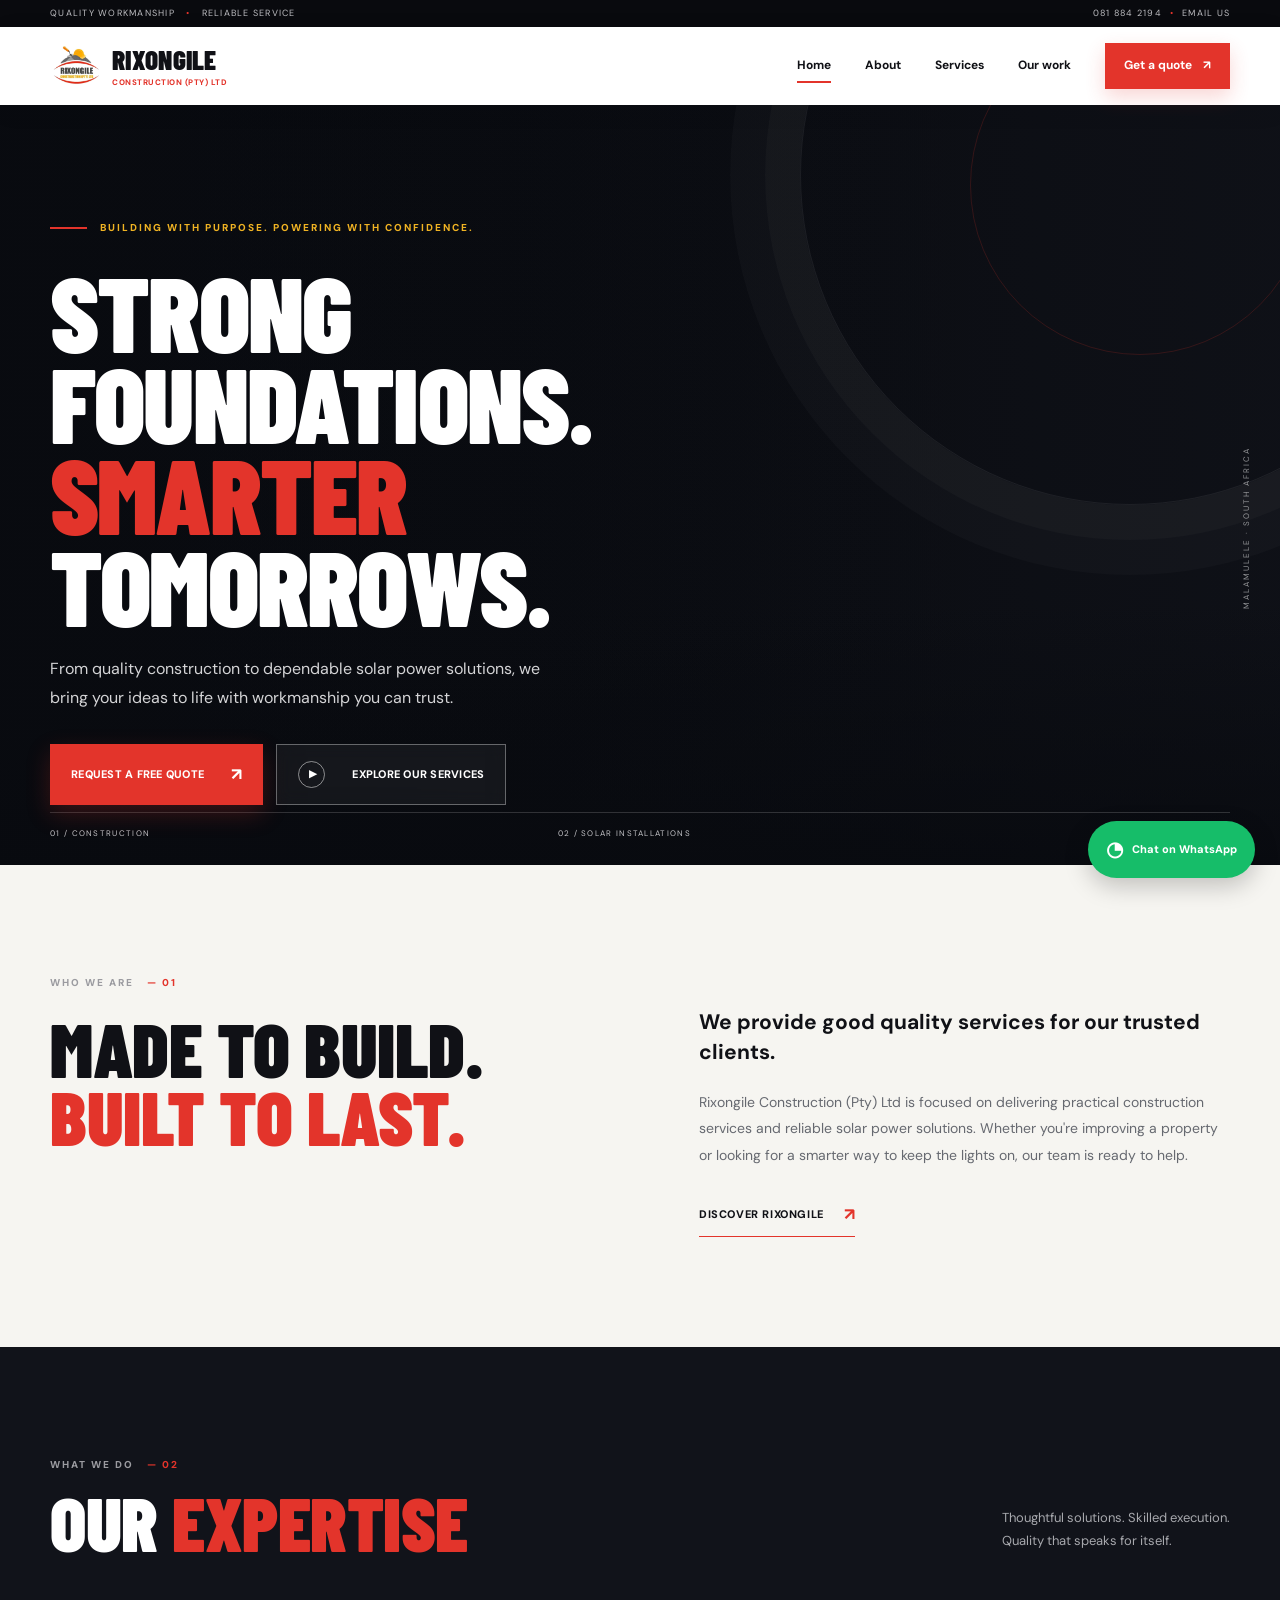
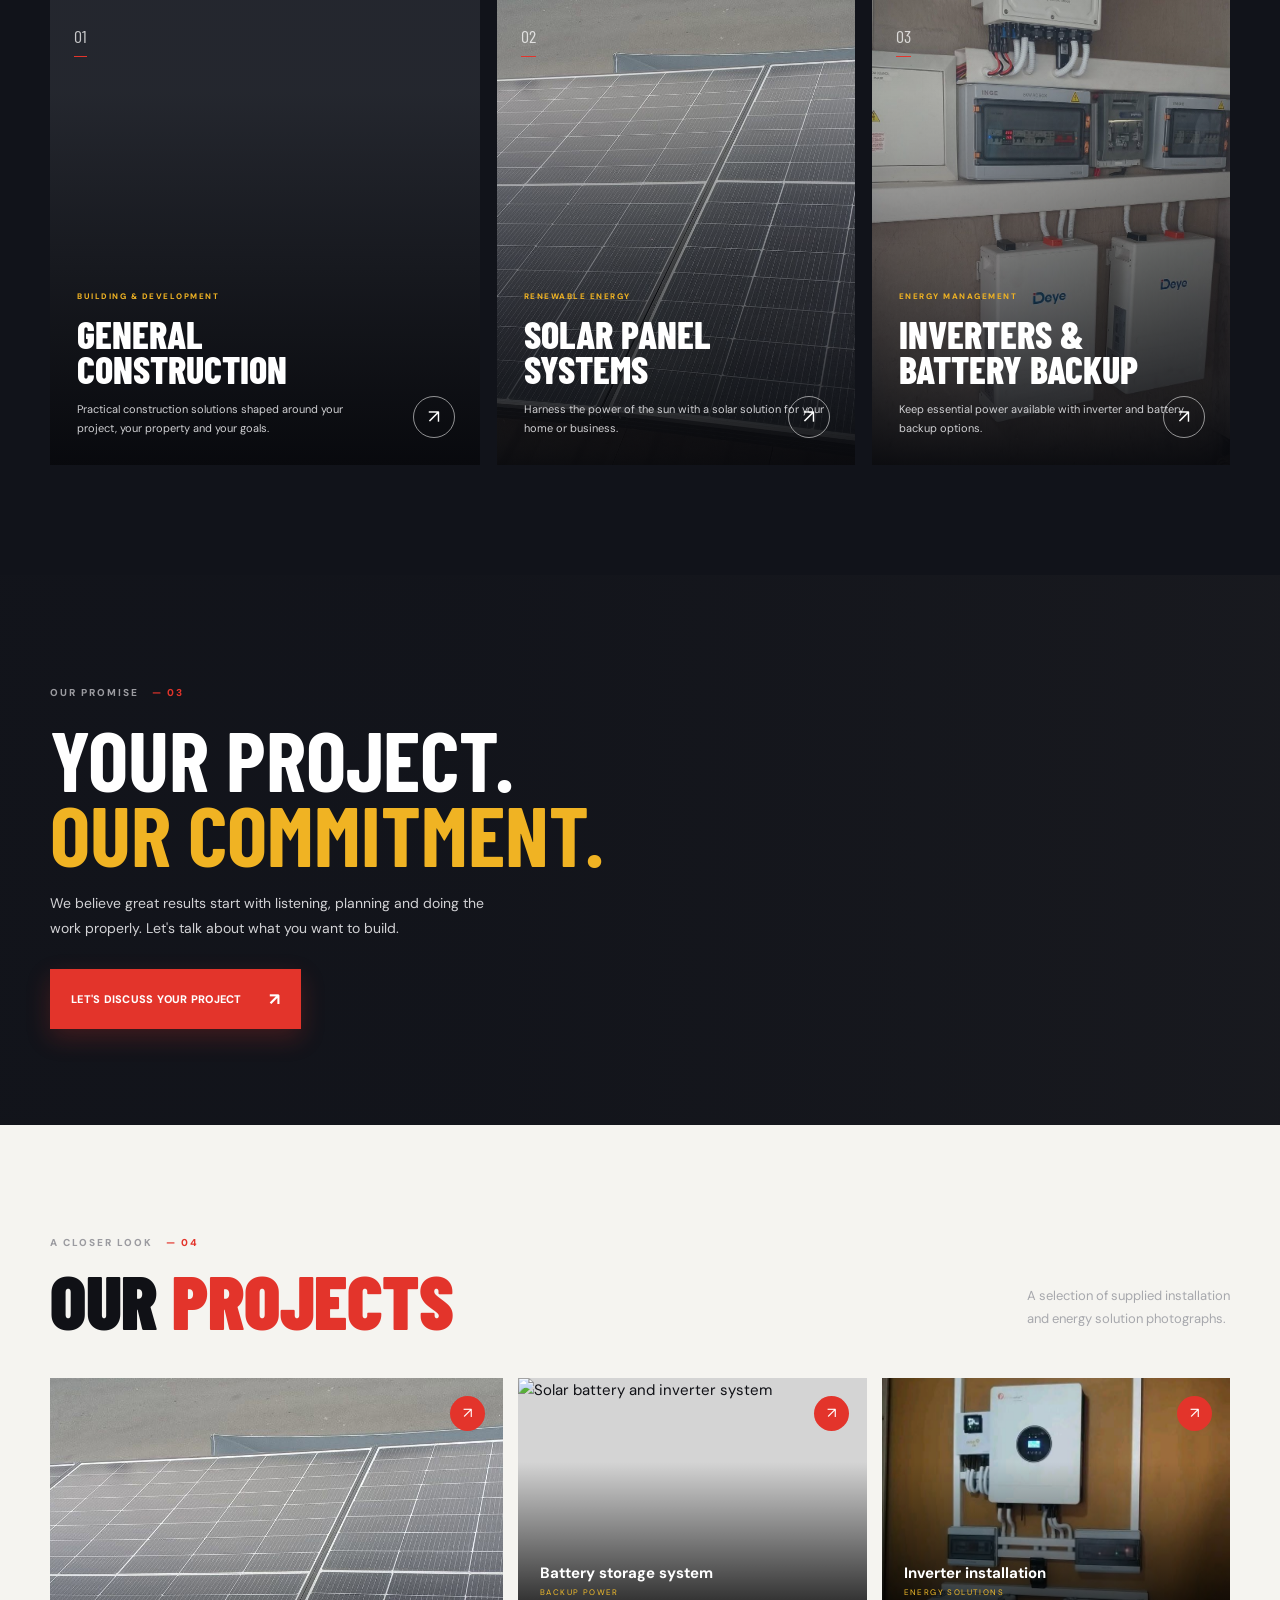
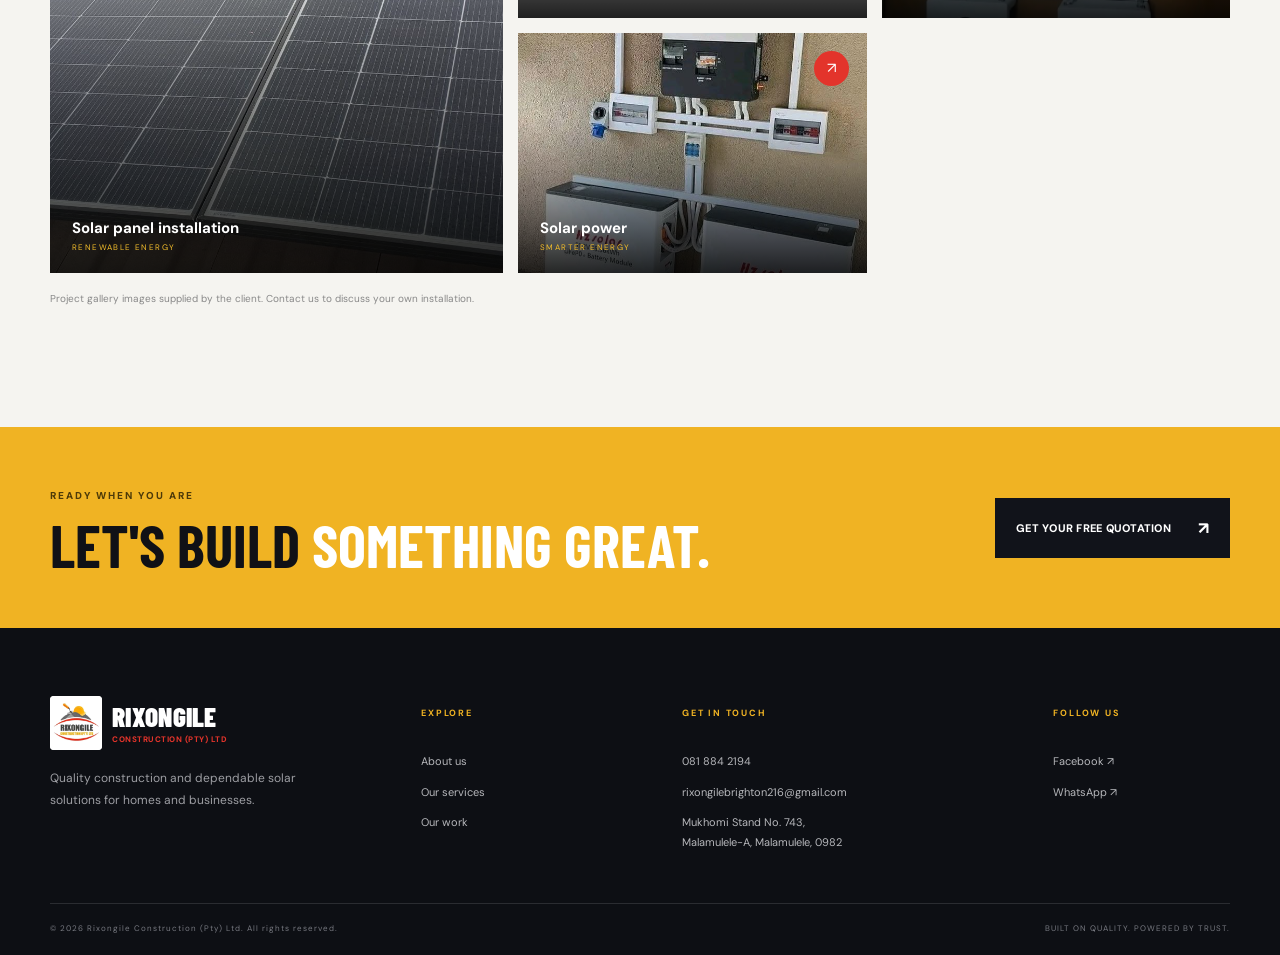
==== commit f052d093: "Update logo image paths in index.html" ====
--- a/index.html
+++ b/index.html
@@ -11,7 +11,7 @@
 <body>
   <div class="topline"><div class="wrap top-inner"><span>QUALITY WORKMANSHIP <i>•</i> RELIABLE SERVICE</span><span><a href="tel:+27818842194">081 884 2194</a><i>•</i><a href="mailto:rixongilebrighton216@gmail.com">EMAIL US</a></span></div></div>
   <header class="site-header" id="top"><div class="wrap nav-wrap">
-    <a class="brand" href="index.html"><img src="assets/logo-rixongile.jpg" alt="Rixongile Construction logo"><span><b>RIXONGILE</b><small>CONSTRUCTION (PTY) LTD</small></span></a>
+    <a class="brand" href="index.html"><img src="logo-rixongile.jpg" alt="Rixongile Construction logo"><span><b>RIXONGILE</b><small>CONSTRUCTION (PTY) LTD</small></span></a>
     <button class="menu-toggle" aria-label="Open navigation" aria-expanded="false"><span></span><span></span><span></span></button>
     <nav class="nav-links"><a class="active" href="index.html">Home</a><a href="about.html">About</a><a href="#services">Services</a><a href="#projects">Our work</a><a class="nav-cta" href="contact.html">Get a quote <b>↗</b></a></nav>
   </div></header>
@@ -31,18 +31,18 @@
     <section class="services-section section-pad" id="services"><div class="wrap"><div class="section-head reveal"><div><div class="section-kicker">WHAT WE DO <span>— 02</span></div><h2>OUR <em>EXPERTISE</em></h2></div><p>Thoughtful solutions. Skilled execution.<br>Quality that speaks for itself.</p></div>
       <div class="service-grid">
         <article class="service-card service-feature reveal" data-tilt><div class="service-image construction-image"></div><div class="service-overlay"></div><div class="service-number">01</div><div class="service-info"><span>BUILDING & DEVELOPMENT</span><h3>GENERAL<br>CONSTRUCTION</h3><p>Practical construction solutions shaped around your project, your property and your goals.</p><a class="circle-arrow" href="contact.html" data-service="General construction" aria-label="Enquire about construction">↗</a></div></article>
-        <article class="service-card reveal" data-tilt><img src="assets/solar-panels.jpg" alt="Solar panels installed on a rooftop" loading="lazy"><div class="service-overlay"></div><div class="service-number">02</div><div class="service-info"><span>RENEWABLE ENERGY</span><h3>SOLAR PANEL<br>SYSTEMS</h3><p>Harness the power of the sun with a solar solution for your home or business.</p><a class="circle-arrow" href="contact.html" data-service="Solar panel installation" aria-label="Enquire about solar panels">↗</a></div></article>
-        <article class="service-card reveal" data-tilt><img src="assets/solar-inverter.jpg" alt="Installed solar inverter equipment" loading="lazy"><div class="service-overlay"></div><div class="service-number">03</div><div class="service-info"><span>ENERGY MANAGEMENT</span><h3>INVERTERS &<br>BATTERY BACKUP</h3><p>Keep essential power available with inverter and battery backup options.</p><a class="circle-arrow" href="contact.html" data-service="Inverters and battery backup" aria-label="Enquire about backup power">↗</a></div></article>
+        <article class="service-card reveal" data-tilt><img src="solar-installation-2.jpg" alt="Solar panels installed on a rooftop" loading="lazy"><div class="service-overlay"></div><div class="service-number">02</div><div class="service-info"><span>RENEWABLE ENERGY</span><h3>SOLAR PANEL<br>SYSTEMS</h3><p>Harness the power of the sun with a solar solution for your home or business.</p><a class="circle-arrow" href="contact.html" data-service="Solar panel installation" aria-label="Enquire about solar panels">↗</a></div></article>
+        <article class="service-card reveal" data-tilt><img src="solar-installation-1.jpg" alt="Installed solar inverter equipment" loading="lazy"><div class="service-overlay"></div><div class="service-number">03</div><div class="service-info"><span>ENERGY MANAGEMENT</span><h3>INVERTERS &<br>BATTERY BACKUP</h3><p>Keep essential power available with inverter and battery backup options.</p><a class="circle-arrow" href="contact.html" data-service="Inverters and battery backup" aria-label="Enquire about backup power">↗</a></div></article>
       </div>
     </div></section>
     <section class="feature-band"><div class="feature-image"></div><div class="wrap feature-content"><div class="section-kicker">OUR PROMISE <span>— 03</span></div><h2>YOUR PROJECT.<br><em>OUR COMMITMENT.</em></h2><p>We believe great results start with listening, planning and doing the work properly. Let's talk about what you want to build.</p><a class="btn btn-red" href="contact.html">Let's discuss your project <span>↗</span></a></div></section>
     <section class="projects-section section-pad" id="projects"><div class="wrap"><div class="section-head reveal"><div><div class="section-kicker">A CLOSER LOOK <span>— 04</span></div><h2>OUR <em>PROJECTS</em></h2></div><p>A selection of supplied installation<br>and energy solution photographs.</p></div>
-      <div class="project-grid"><a class="project-tile tile-large reveal" href="assets/solar-installation-2.jpg" data-lightbox><img src="assets/solar-installation-2.jpg" alt="Solar panels fitted to a roof" loading="lazy"><span class="project-caption"><b>Solar panel installation</b><small>RENEWABLE ENERGY</small></span><span class="project-expand">↗</span></a><a class="project-tile reveal" href="assets/solar-system.jpg" data-lightbox><img src="assets/solar-system.jpg" alt="Solar battery and inverter system" loading="lazy"><span class="project-caption"><b>Battery storage system</b><small>BACKUP POWER</small></span><span class="project-expand">↗</span></a><a class="project-tile reveal" href="assets/solar-inverter.jpg" data-lightbox><img src="assets/solar-inverter.jpg" alt="Inverter and electrical installation" loading="lazy"><span class="project-caption"><b>Inverter installation</b><small>ENERGY SOLUTIONS</small></span><span class="project-expand">↗</span></a><a class="project-tile reveal" href="assets/solar-panels.jpg" data-lightbox><img src="assets/solar-panels.jpg" alt="Solar panels close up" loading="lazy"><span class="project-caption"><b>Solar power</b><small>SMARTER ENERGY</small></span><span class="project-expand">↗</span></a></div>
+      <div class="project-grid"><a class="project-tile tile-large reveal" href="assets/solar-installation-2.jpg" data-lightbox><img src="solar-installation-2.jpg" alt="Solar panels fitted to a roof" loading="lazy"><span class="project-caption"><b>Solar panel installation</b><small>RENEWABLE ENERGY</small></span><span class="project-expand">↗</span></a><a class="project-tile reveal" href="assets/solar-system.jpg" data-lightbox><img src="assets/solar-system.jpg" alt="Solar battery and inverter system" loading="lazy"><span class="project-caption"><b>Battery storage system</b><small>BACKUP POWER</small></span><span class="project-expand">↗</span></a><a class="project-tile reveal" href="assets/solar-inverter.jpg" data-lightbox><img src="solar-inverter.jpg" alt="Inverter and electrical installation" loading="lazy"><span class="project-caption"><b>Inverter installation</b><small>ENERGY SOLUTIONS</small></span><span class="project-expand">↗</span></a><a class="project-tile reveal" href="assets/solar-panels.jpg" data-lightbox><img src="solar-system.jpg" alt="Solar panels close up" loading="lazy"><span class="project-caption"><b>Solar power</b><small>SMARTER ENERGY</small></span><span class="project-expand">↗</span></a></div>
       <p class="gallery-note">Project gallery images supplied by the client. Contact us to discuss your own installation.</p>
     </div></section>
     <section class="quote-strip"><div class="wrap quote-inner"><div><span class="section-kicker">READY WHEN YOU ARE</span><h2>LET'S BUILD <em>SOMETHING GREAT.</em></h2></div><a class="btn btn-dark" href="contact.html">Get your free quotation <span>↗</span></a></div></section>
   </main>
-  <footer class="footer"><div class="wrap footer-main"><div class="footer-brand"><a class="brand brand-light" href="index.html"><img src="assets/logo-rixongile.jpg" alt="Rixongile Construction logo"><span><b>RIXONGILE</b><small>CONSTRUCTION (PTY) LTD</small></span></a><p>Quality construction and dependable solar solutions for homes and businesses.</p></div><div><h4>EXPLORE</h4><a href="about.html">About us</a><a href="#services">Our services</a><a href="#projects">Our work</a></div><div><h4>GET IN TOUCH</h4><a href="tel:+27818842194">081 884 2194</a><a href="mailto:rixongilebrighton216@gmail.com">rixongilebrighton216@gmail.com</a><span>Mukhomi Stand No. 743,<br>Malamulele-A, Malamulele, 0982</span></div><div><h4>FOLLOW US</h4><a href="https://www.facebook.com/p/Rixongile-construction-ptyltd-61550637435289/" target="_blank" rel="noopener">Facebook ↗</a><a href="https://wa.me/27818842194" target="_blank" rel="noopener">WhatsApp ↗</a></div></div><div class="wrap footer-bottom"><span>© <span id="year"></span> Rixongile Construction (Pty) Ltd. All rights reserved.</span><span>BUILT ON QUALITY. POWERED BY TRUST.</span></div></footer>
+  <footer class="footer"><div class="wrap footer-main"><div class="footer-brand"><a class="brand brand-light" href="index.html"><img src="logo-rixongile.jpg" alt="Rixongile Construction logo"><span><b>RIXONGILE</b><small>CONSTRUCTION (PTY) LTD</small></span></a><p>Quality construction and dependable solar solutions for homes and businesses.</p></div><div><h4>EXPLORE</h4><a href="about.html">About us</a><a href="#services">Our services</a><a href="#projects">Our work</a></div><div><h4>GET IN TOUCH</h4><a href="tel:+27818842194">081 884 2194</a><a href="mailto:rixongilebrighton216@gmail.com">rixongilebrighton216@gmail.com</a><span>Mukhomi Stand No. 743,<br>Malamulele-A, Malamulele, 0982</span></div><div><h4>FOLLOW US</h4><a href="https://www.facebook.com/p/Rixongile-construction-ptyltd-61550637435289/" target="_blank" rel="noopener">Facebook ↗</a><a href="https://wa.me/27818842194" target="_blank" rel="noopener">WhatsApp ↗</a></div></div><div class="wrap footer-bottom"><span>© <span id="year"></span> Rixongile Construction (Pty) Ltd. All rights reserved.</span><span>BUILT ON QUALITY. POWERED BY TRUST.</span></div></footer>
   <a class="whatsapp-float" href="https://wa.me/27818842194?text=Hello%20Rixongile%20Construction%2C%20I%20would%20like%20to%20request%20a%20quotation." target="_blank" rel="noopener"><span class="wa-dot">◔</span><span>Chat on WhatsApp</span></a>
   <div class="lightbox" aria-hidden="true"><button class="lightbox-close" aria-label="Close image">×</button><img src="" alt="Project enlarged"></div>
   <script src="script.js"></script>
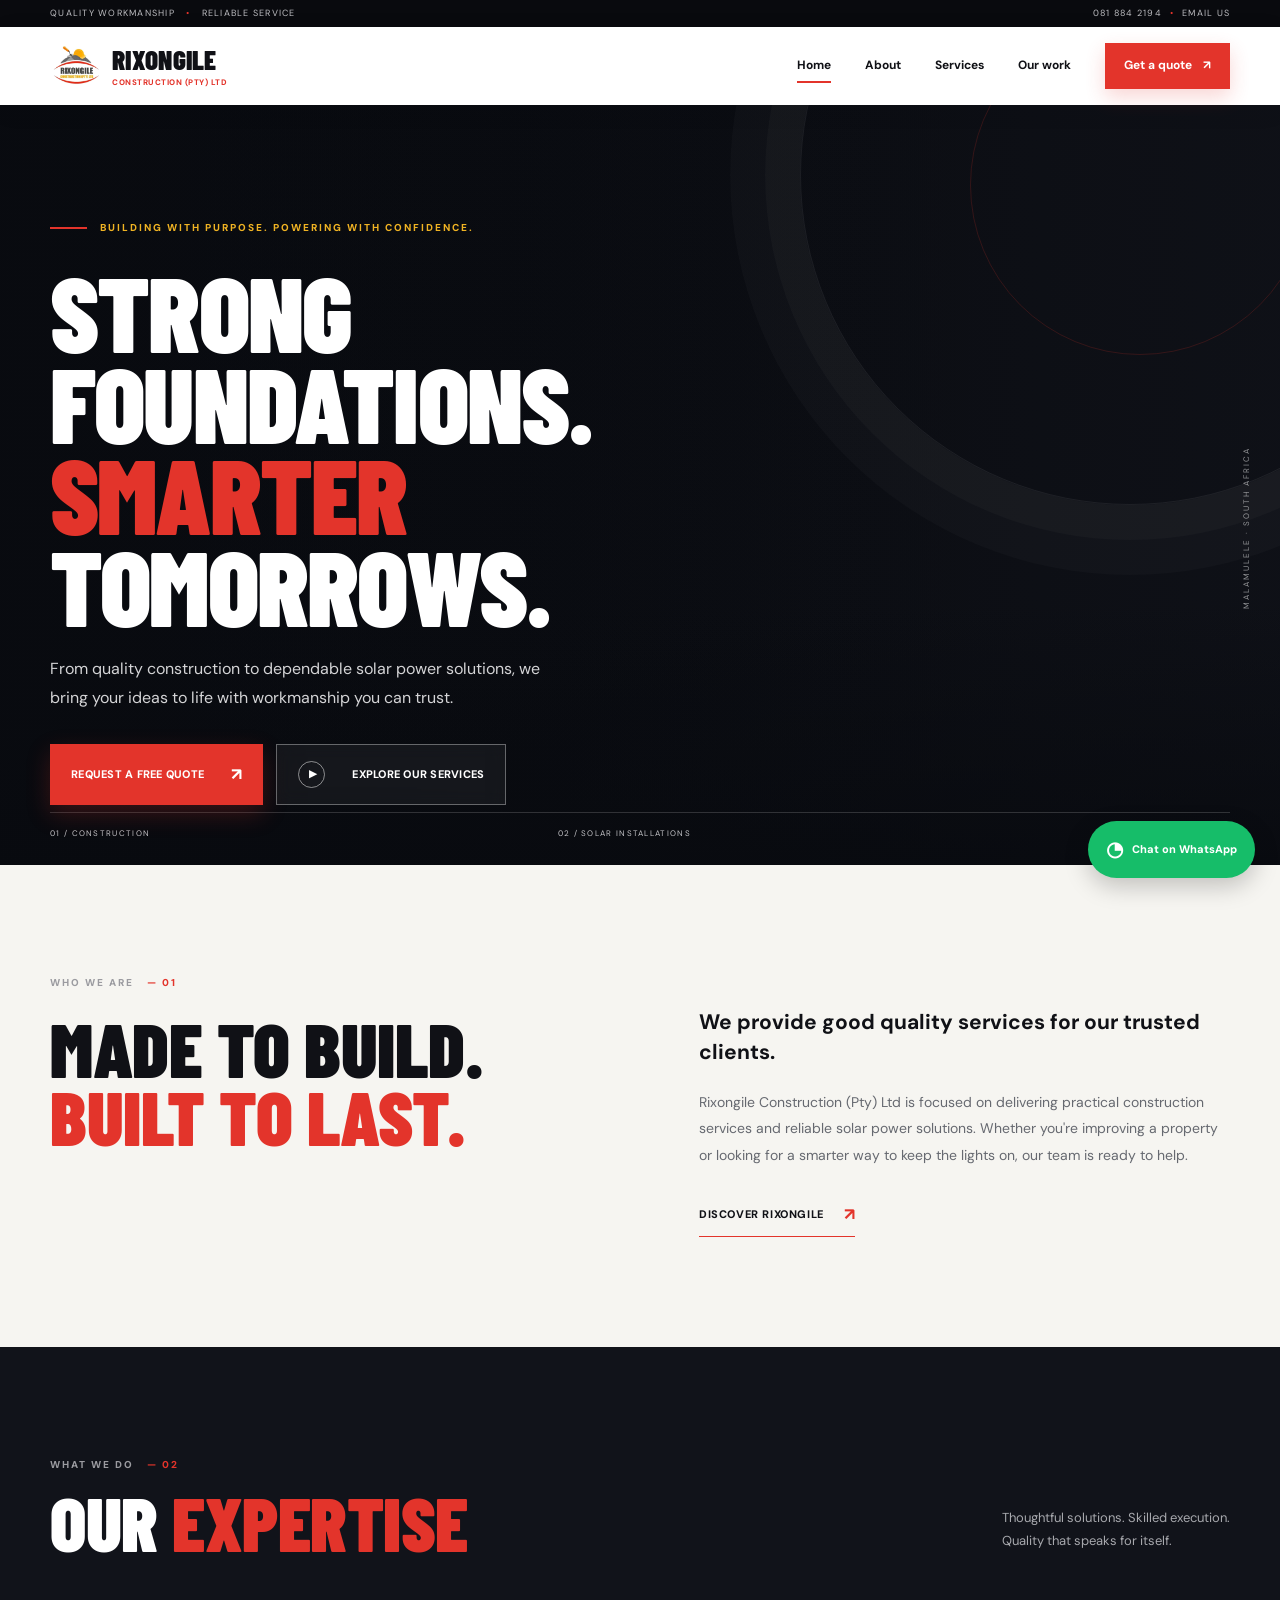
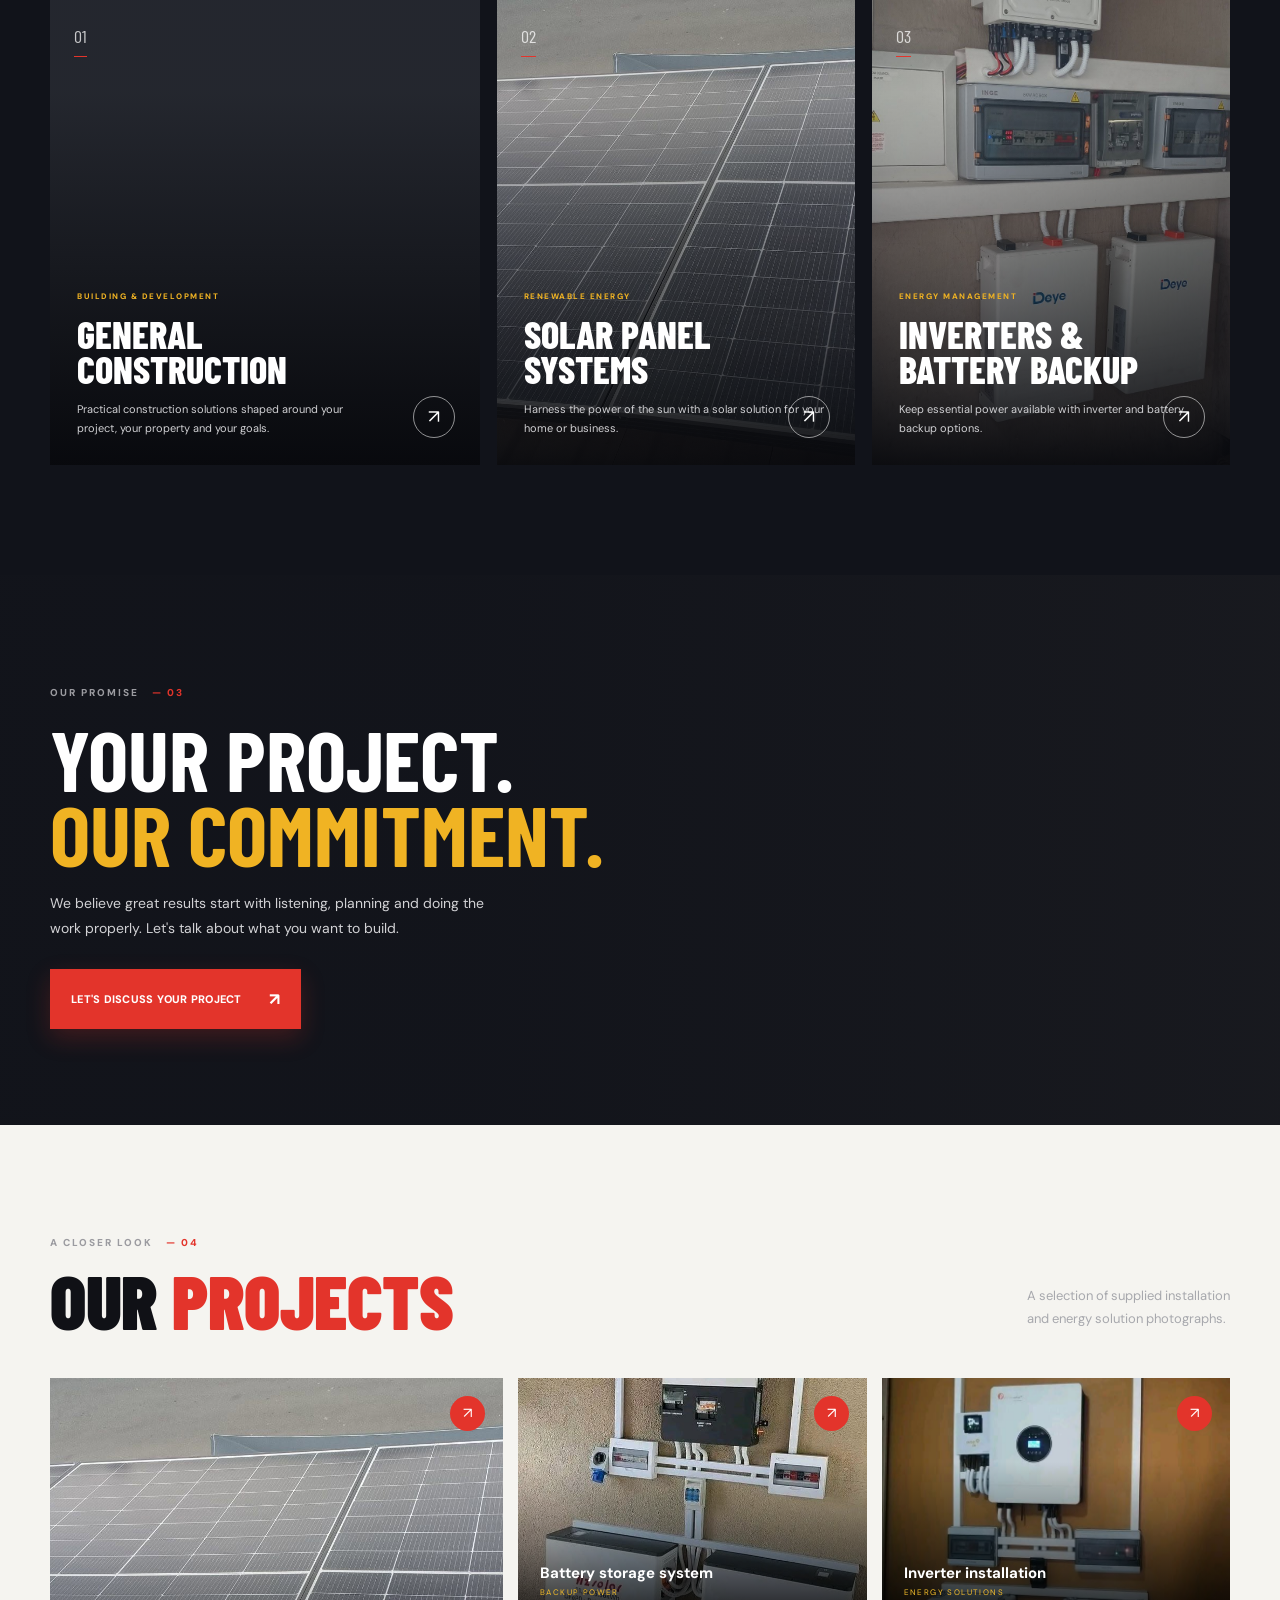
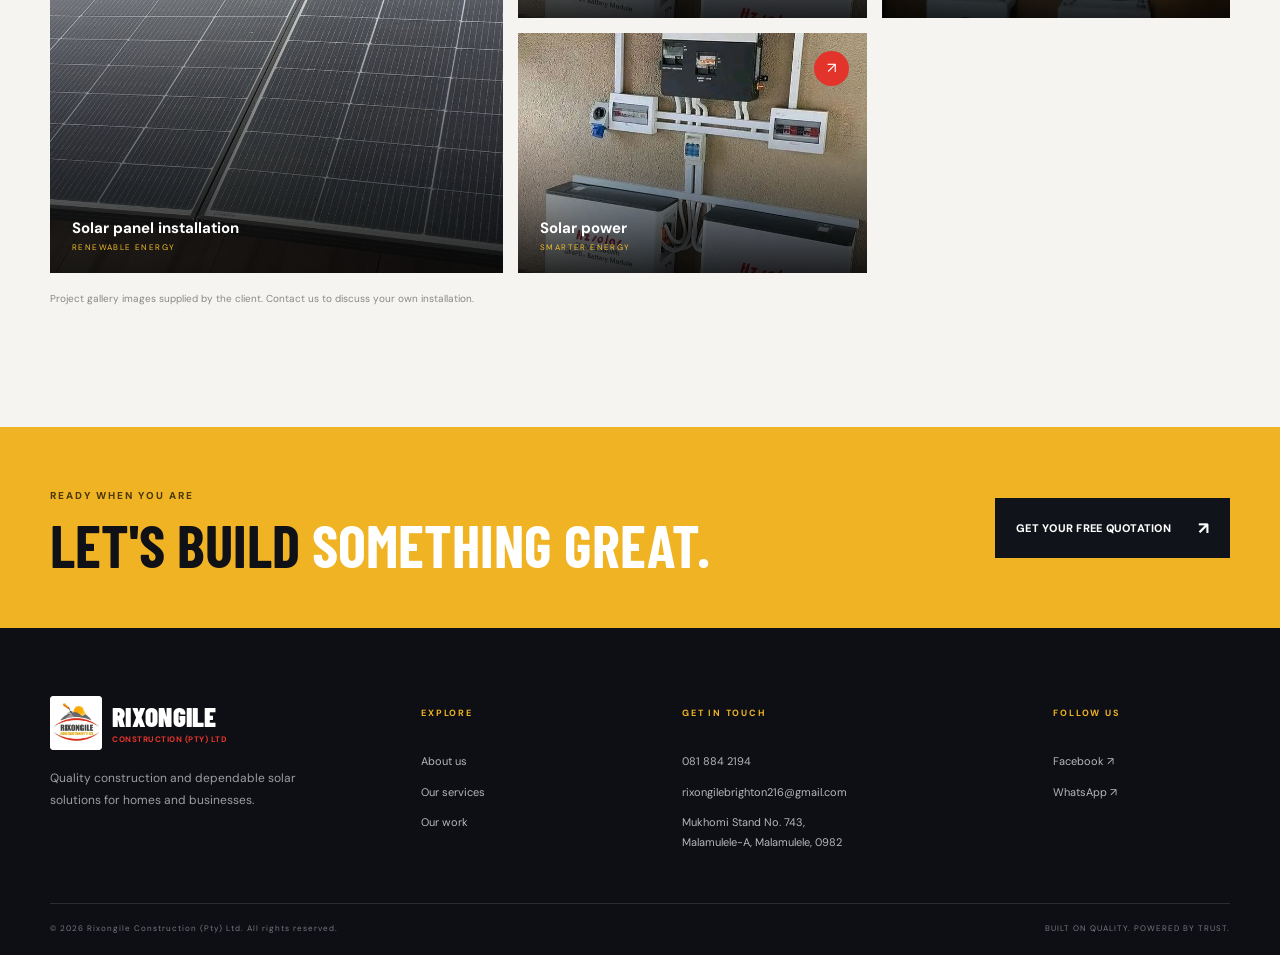
==== commit c439c063: "Fix project grid duplication in index.html" ====
--- a/index.html
+++ b/index.html
@@ -37,7 +37,7 @@
     </div></section>
     <section class="feature-band"><div class="feature-image"></div><div class="wrap feature-content"><div class="section-kicker">OUR PROMISE <span>— 03</span></div><h2>YOUR PROJECT.<br><em>OUR COMMITMENT.</em></h2><p>We believe great results start with listening, planning and doing the work properly. Let's talk about what you want to build.</p><a class="btn btn-red" href="contact.html">Let's discuss your project <span>↗</span></a></div></section>
     <section class="projects-section section-pad" id="projects"><div class="wrap"><div class="section-head reveal"><div><div class="section-kicker">A CLOSER LOOK <span>— 04</span></div><h2>OUR <em>PROJECTS</em></h2></div><p>A selection of supplied installation<br>and energy solution photographs.</p></div>
-      <div class="project-grid"><a class="project-tile tile-large reveal" href="assets/solar-installation-2.jpg" data-lightbox><img src="solar-installation-2.jpg" alt="Solar panels fitted to a roof" loading="lazy"><span class="project-caption"><b>Solar panel installation</b><small>RENEWABLE ENERGY</small></span><span class="project-expand">↗</span></a><a class="project-tile reveal" href="assets/solar-system.jpg" data-lightbox><img src="assets/solar-system.jpg" alt="Solar battery and inverter system" loading="lazy"><span class="project-caption"><b>Battery storage system</b><small>BACKUP POWER</small></span><span class="project-expand">↗</span></a><a class="project-tile reveal" href="assets/solar-inverter.jpg" data-lightbox><img src="solar-inverter.jpg" alt="Inverter and electrical installation" loading="lazy"><span class="project-caption"><b>Inverter installation</b><small>ENERGY SOLUTIONS</small></span><span class="project-expand">↗</span></a><a class="project-tile reveal" href="assets/solar-panels.jpg" data-lightbox><img src="solar-system.jpg" alt="Solar panels close up" loading="lazy"><span class="project-caption"><b>Solar power</b><small>SMARTER ENERGY</small></span><span class="project-expand">↗</span></a></div>
+      <div class="project-grid"><a class="project-tile tile-large reveal" href="assets/solar-installation-2.jpg" data-lightbox><img src="solar-installation-2.jpg" alt="Solar panels fitted to a roof" loading="lazy"><span class="project-caption"><b>Solar panel installation</b><small>RENEWABLE ENERGY</small></span><span class="project-expand">↗</span></a><a class="project-tile reveal" href="assets/solar-system.jpg" data-lightbox><img src="solar-system.jpg" alt="Solar battery and inverter system" loading="lazy"><span class="project-caption"><b>Battery storage system</b><small>BACKUP POWER</small></span><span class="project-expand">↗</span></a><a class="project-tile reveal" href="assets/solar-inverter.jpg" data-lightbox><img src="solar-inverter.jpg" alt="Inverter and electrical installation" loading="lazy"><span class="project-caption"><b>Inverter installation</b><small>ENERGY SOLUTIONS</small></span><span class="project-expand">↗</span></a><a class="project-tile reveal" href="assets/solar-panels.jpg" data-lightbox><img src="solar-system.jpg" alt="Solar panels close up" loading="lazy"><span class="project-caption"><b>Solar power</b><small>SMARTER ENERGY</small></span><span class="project-expand">↗</span></a></div>
       <p class="gallery-note">Project gallery images supplied by the client. Contact us to discuss your own installation.</p>
     </div></section>
     <section class="quote-strip"><div class="wrap quote-inner"><div><span class="section-kicker">READY WHEN YOU ARE</span><h2>LET'S BUILD <em>SOMETHING GREAT.</em></h2></div><a class="btn btn-dark" href="contact.html">Get your free quotation <span>↗</span></a></div></section>
